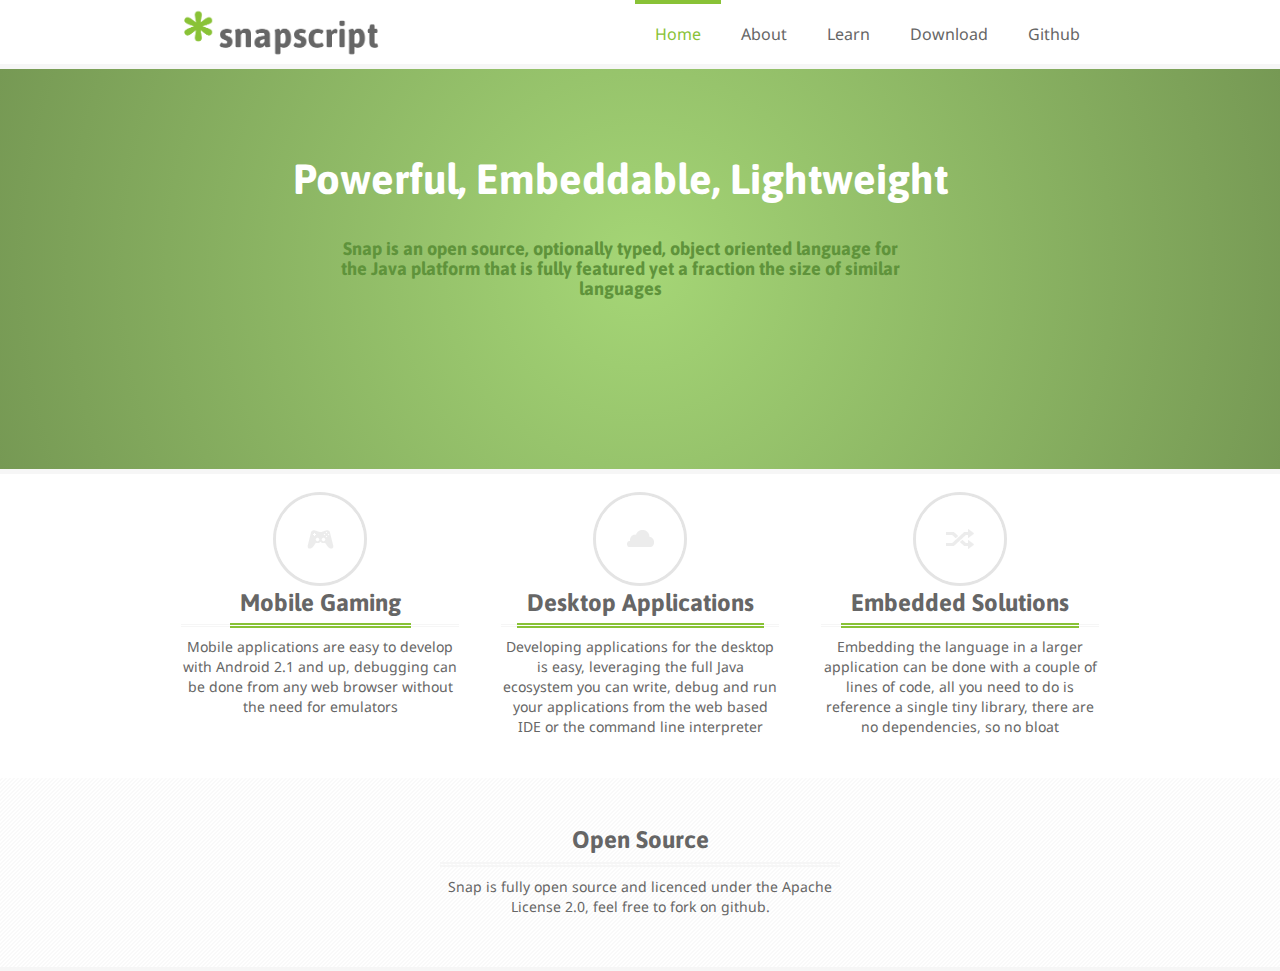
==== www.tern-lang.org/index.html @ 600938bb "Initial Commit" ====
<!DOCTYPE html>
<html lang="en">

<!-- Mirrored from www.zuooh.com/index by HTTrack Website Copier/3.x [XR&CO'2014], Sat, 23 Sep 2017 16:01:06 GMT -->
<!-- Added by HTTrack --><meta http-equiv="content-type" content="text/html;charset=UTF-8" /><!-- /Added by HTTrack -->
<head>
    <meta http-equiv="Content-Type" content="text/html; charset=UTF-8">
    <meta charset="utf-8">
    <title>Snapscript</title>
    <meta name="viewport" content="width=device-width, initial-scale=1, maximum-scale=1">
    <script type="text/javascript">
        (function() {
            var link_element = document.createElement("link"),
                s = document.getElementsByTagName("script")[0];
            if (window.location.protocol !== "http:" && window.location.protocol !== "index.html") {
                link_element.href = "index.html";
            }
            link_element.href += "//fonts.googleapis.com/css?family=Droid+Sans:400,700";
            link_element.rel = "stylesheet";
            link_element.type = "text/css";
            s.parentNode.insertBefore(link_element, s);
        })();
    </script>
    <script type="text/javascript">
        (function() {
            var link_element = document.createElement("link"),
                s = document.getElementsByTagName("script")[0];
            if (window.location.protocol !== "http:" && window.location.protocol !== "index.html") {
                link_element.href = "index.html";
            }
            link_element.href += "//fonts.googleapis.com/css?family=Asap:400italic,400,700italic,700";
            link_element.rel = "stylesheet";
            link_element.type = "text/css";
            s.parentNode.insertBefore(link_element, s);
        })();
    </script>
    <link href="css/bootstrap.css" rel="stylesheet">
    <link href="css/bootstrap-responsive.css" rel="stylesheet">
    <link href="css/style.css" rel="stylesheet">
    <link href="css/custom.css" rel="stylesheet">
</head>
<style type="text/css">
#editor {
  overflow: scroll;
  max-height: 500px
}

.subject-width {
  width: 800px;
}

.fixed-width-button {
  width: 80px !important;
    height: 23px;
  border: none;
}

.fixed-width-input {
  width: 580px
}

.fixed-width-textarea {
  width: 580px;
  height: 400px;
}

.fixed-width-short-input {
  width: 300px
}

.search-query {
  width: 190px;
}

.pagination-centered {
  text-align: center;
}

.input-append button.add-on {
  height: inherit !important;
}
.page {
  background-color: #ebebeb;
}

.grid {
  border-width: 1px;
  border-color: #bbbbbb;
  border-collapse: collapse;
    border-radius: 4px; 
    -webkit-border-radius: 4px;  
}

.header {
  padding: 8px; 
  white-space: nowrap;
  word-break: keep-all;
  font-weight: bold;
}

.normal {
  padding: 8px;
  background-color: #ffffff;
  white-space: nowrap;
  word-break: keep-all;
  font-weight: normal;
}

.highlight {
  padding: 8px;
  background-color: #efefef;
  white-space: nowrap;
  word-break: keep-all;
  font-weight: normal;
}

.update {
  padding: 8px;
    color: #ffffff;
  background-color: #89c236;
  white-space: nowrap;
  word-break: keep-all;
  font-weight: normal;
}

.input {
  border: 1px solid #bbbbbb;
  padding: 5px;
  font-family: verdana, arial, sans-serif;
  font-size: 11px;
}

.label {
  font-family: verdana, arial, sans-serif;
  font-size: 14px;
  font-weight: normal;
}

.debug {
  width: 500px;
  height: 150px;
  padding: 5px;
  font-family: verdana, arial, sans-serif;
  font-size: 11px;
}
</style>
<body>
    
<header>
  <div class="container">
    <div class="row">
      <div class="logo span3">
        <a class="brand" href="about.html"><img src="img/logo.png"></a>
      </div>
      <div class="span9">
        <div class="navbar navbar-inverse">
          <div class="navbar-inner">
            <div class="container">
              <a class="btn btn-navbar" data-toggle="collapse" data-target=".nav-collapse"> <span class="icon-bar"></span> <span class="icon-bar"></span> <span class="icon-bar"></span>
              </a>
              <div class="nav-collapse collapse">
                <ul class="nav">
                  <li  class="active" ><a href="index.html">Home</a></li>
                  <li  class="" ><a href="about.html">About</a></li>
                  <li  class="" ><a href="learn.html">Learn</a></li>
                  <li ><a href="download.html">Download</a></li>
                  <li  class="" ><a href="https://github.com/snapscript">Github</a></li>
                </ul>
              </div>
            </div>
          </div>
        </div>
      </div>
    </div>
  </div>
</header>
  <div class="wrapper">
  <div class="main-banner">
  <div class="container">
    <div class="main-message">
      <br>
      <br>
      <h1 style="color: #ffffff; font-size: 3em;">Powerful, Embeddable, Lightweight</h1>
      <br>
      <br>
      <center>
         <p style="color: #5f933b; font-size: 1.3em; width: 70%;">
Snap is an open source, optionally typed, object oriented language for the Java platform that 
is fully featured yet a fraction the size of similar languages
        </p>
      </center>
    </div>
  </div>
</div>

 
</div>
<div id="wrapper">
  <div class="container">
      <div class="row">
    <div class="span4">
        <div class="icons-box">
            <i class="ico-gamepad circle big"></i>
            <div class="title">
                <h3>Mobile Gaming</h3>
            </div>
            <p>Mobile applications are easy to develop with Android 2.1 and up, debugging can be done from any web browser without the need for 
           emulators</p>
            <!-- >p>Implementing gaming solutions across a wide range of platforms such as Android, iOS, and Windows Phone while maintaining a consistent user experience
            is a must for any gaming platform. Talk to us about leveraging HTML, JavaScript, and CSS through Cordova or developing native solutions.</p-->
            <div class="clear"></div>
        </div>

    </div>
    <div class="span4">
        <div class="icons-box">
            <i class="ico-cloud circle big"></i>
            <div class="title">
                <h3>Desktop Applications</h3>
            </div>
           <p>Developing applications for the desktop is easy, leveraging the full Java ecosystem you can write, debug and run your applications from
           the web based IDE or the command line interpreter</p>
            <!-- p>Messaging is core to many mobile applications, here we have a wide range of experience in the messaging space  
            developing bespoke high frequency messaging and integrating with existing standards such as HTTP, Websockets, AMQP, STOMP, and many others.</p-->
            <div class="clear"></div>
        </div>
    </div>
    <div class="span4">
        <div class="icons-box">
            <i class="ico-random circle big"></i>
            <div class="title">
                <h3>Embedded Solutions</h3>
            </div>
            <p>Embedding the language in a larger application can be done with a couple of lines of code, all you need to do is reference a single 
            tiny library, there are no dependencies, so no bloat</p>            
            <!-- p>Cloud computing is key to developing a platform and user experience that scales. Access to highly available distributed services            
                ensures users get a consistent, reliable, and performant service wherever they are across the globe. Let us help you get started on Google Cloud or Amazon EC2.</p-->
            <div class="clear"></div>
        </div>
    </div>
</div>

    <br>
    <!-- 
    <hr>
      <div class="row">
    <div class="icons-box-vert-container">
        <div class="span6">
            <div class="icons-box-vert">
                <i class="ico-ok ico-color circle-color big"></i>
                <div class="icons-box-vert-info">
                    <h3>Easy to use</h3>
                    <p>Lorem ipsum dolor sit amet, consectetuer adipiscing elit, sed diam nonummy nibh euismod tincidunt ut laoreet dolore magna aliquam erat volutpat.</p>
                </div>
                <div class="clear"></div>
            </div>
        </div>
        <div class="span6">
            <div class="icons-box-vert">
                <i class="ico-cup  ico-white circle-color-full big-color"></i>
                <div class="icons-box-vert-info">
                    <h3>Best choice</h3>
                    <p>Lorem ipsum dolor sit amet, consectetuer adipiscing elit, sed diam nonummy nibh euismod tincidunt ut laoreet dolore magna aliquam erat volutpat.</p>
                </div>
                <div class="clear"></div>
            </div>
        </div>
        <div class="span6">
            <div class="icons-box-vert">
                <i class="ico-ipad ico-color circle-color big"></i>
                <div class="icons-box-vert-info">
                    <h3>Fully Responsive</h3>
                    <p>Lorem ipsum dolor sit amet, consectetuer adipiscing elit, sed diam nonummy nibh euismod tincidunt ut laoreet dolore magna aliquam erat volutpat.</p>
                </div>
                <div class="clear"></div>
            </div>
        </div>
        <div class="span6">
            <div class="icons-box-vert">
                <i class="ico-thumbs-up  ico-white circle-color-full big-color"></i>
                <div class="icons-box-vert-info">
                    <h3>Social Network</h3>
                    <p>Lorem ipsum dolor sit amet, consectetuer adipiscing elit, sed diam nonummy nibh euismod tincidunt ut laoreet dolore magna aliquam erat volutpat.</p>
                </div>
                <div class="clear"></div>
            </div>
        </div>
    </div>
    <div class="clear"></div>
</div>
    <hr>
    -->
  </div>
</div> <div id="footer">
  <div class="container">
    <div style="margin: auto; max-width: 400px;">
       <h3 style="text-align: center;">Open Source</h3>
       <p style="text-align: center;">Snap is fully open source and licenced under the Apache License 2.0, feel free to fork on github.</p>
    </div>
  </div>
</div>

    <!--div id="copyright">
        <div class="container">
            <div class="container">
                <p>© 2015, <a href="http://www.zuooh.com/" alt="Zuooh" title="Zuooh">Zuooh</a>. Designed by Zuooh.</p>
            </div>
        </div>
    </div-->
    <script src="js/jquery.js"></script>
    <script src="js/bootstrap.js"></script>
    <script src="js/highlight.pack.js"></script>
    <script>
      hljs.initHighlightingOnLoad();
    </script>
</body>

<!-- Mirrored from www.zuooh.com/index by HTTrack Website Copier/3.x [XR&CO'2014], Sat, 23 Sep 2017 16:01:08 GMT -->
</html>
---- www.tern-lang.org/css/style.css ----
/*!
* Author: Å�ukasz Holeczek
* Template: GotYA - HTML5 Responsive Bootstrap Theme
* Version: 1.0.0 
* Bootstrap version: 2.1.
* Copyright 2013 creativeLabs
* www: http://bootstrapmaster.com
* mail: lukasz@bootstrapmaster.com
* You can buy this theme on WrapBootstrap: https://wrapbootstrap.com/theme/simpliq-flat-responsive-admin-template-WB0N1X0T1
* You can find our other themes on: https://bootstrapmaster.com
*/


/* Import Section
=================================================================== */
@import url("icons.css");				/* Icons. */
@import url("icons-color.css");			/* Icons. */  
@import url("social-icons.css");		/* Social Icons */
@import url("hover.css");				/* Hover CSS3 Effect */


/* NIALL */
#editor {
	overflow: scroll;
	max-height: 500px
}

.main-banner {
	width: 100%;
	height: 400px;
	position: relative;
	overflow: hidden;
	/*background: transparent url(../img/slider_small.png) repeat 0% 0%;*/
	/*background-color: #a5d676;*/
	border-bottom: 5px solid #f6f6f6 !important;
	background-color: #a5d676;
	/*background-image: url(images/radial_bg.png);*/
	background-position: center center;
	background-repeat: no-repeat;
	background: -webkit-gradient(radial, center center, 0, center center, 460, from(#a5d676), to(#769954));
	background: -webkit-radial-gradient(circle, #a5d676, #769954);
	background: -moz-radial-gradient(circle, #a5d676, #769954);
	background: -ms-radial-gradient(circle, #a5d676, #769954);
	
}

.main-message {
	padding: 50px;	
	position: relative;
	text-align: center;
	align: center;
	width: 800px;
	height: 100%;
	font-family: 'Asap', sans-serif;
    font-weight: 700;

}

.subject-width {
	width: 800px;
}

.mail-body-width {
	width: 800px;
}

.fixed-width-button {
	width: 80px !important;
    height: 23px;
	border: none;
}

.fixed-width-input {
	width: 580px
}

.fixed-width-textarea {
	width: 580px;
	height: 400px;
}

.fixed-width-short-input {
	width: 300px
}

.search-query {
	width: 190px;
}

.pagination-centered {
	text-align: center;
}

.input-append button.add-on {
	height: inherit !important;
}

.green-menu-button {
  color: #ffffff; 
  padding: 2px 10px 2px 10px; 
  text-decoration: none; 
  text-shadow: none;
}

/* NIALL */
.clear {
	clear:both;
}

body {
	font-family: 'Droid Sans', sans-serif;
	font-weight: 400;
	font-size: 14px;
	color: #666;
}

h1, h2, h3, h4, h5, h6 {
	font-family: 'Asap', sans-serif !important;
	font-weight: 700 !important;
	color: #666;
	margin: 0;
	padding: 0;
}

.title {
	border-bottom: 3px double #f6f6f6;
	margin-bottom: 10px;
}

.title h1, .title h2, .title h3, .title h4, .title h5, .title h6 {
	border-bottom: 5px double #89c236 !important;
	margin-bottom: -4px !important;
	display: inline-block !important;
	padding: 0px 10px !important;
	margin-left:15px !important;
	margin-right:15px !important;
}

#wrapper {
	background: #fff;

}

/* #Lists
================================================== */
	ul, ol { margin: 0; }
	ul { list-style: none outside; }
	ol { list-style: decimal; }
	ol, ul.square, ul.circle, ul.disc { margin-left: 30px; }
	ul.square { list-style: square outside; }
	ul.circle { list-style: circle outside; }
	ul.disc { list-style: disc outside; }
	ul ul, ul ol,
	ol ol, ol ul {}
	ul ul li, ul ol li,
	ol ol li, ol ul li {}



/* Header
=================================================================== */
	
header {
	background: #fff;
	border-bottom: 5px solid #f6f6f6;
}

.logo img {
	margin-top:8px;
}

#social-links {
	margin-top:20px;
	float: right;
}

.navbar, 
.navbar-inner, 
.nav {
	font-family: 'Droid Sans';	
	float: right;
	background: #fff !important;
	border: none;
	-webkit-box-shadow: none;
     -moz-box-shadow: none;
          box-shadow: none;
	padding: 0px;
	margin: 0;	
}

.navbar-inner {
	padding-left: 0px !important;
	padding-right: 0px !important;
}

.navbar .nav > li > a {
	color: #666;
	border-top:4px solid #fff;
	text-shadow: none;
	font-size: 16px;
	padding: 20px;

}

.navbar .nav > li > a:focus,
.navbar .nav > li > a:hover {
	border-top:4px solid #89c236;
  	background: #89c236 !important;		
  	color: #fff;
}

.navbar .nav > .active > a,
.navbar .nav > .active > a:hover,
.navbar .nav > .active > a:focus {
  	color: #89c236;
  	text-decoration: none;
	border-top:4px solid #89c236;
  	background-color: #fff !important;	
  	-webkit-box-shadow: none;
       -moz-box-shadow: none;
          	box-shadow: none;
}

.dropdown-menu li > a:hover,
.dropdown-menu li > a:focus,
.dropdown-submenu:hover > a {
  color: #ffffff;
  background: #89c236 !important;	
}

.dropdown-menu .active > a,
.dropdown-menu .active > a:hover {
  color: #ffffff;
  background: #89c236 !important;	
}

.navbar .btn-navbar {
	position: absolute;
	right: 50px;
	top: 15px;
}

/* Page Title
=================================================================== */

#page-title-icon {
	background: #fff;
	height: 48px;
	width: 48px;
	-webkit-border-radius: 50em;
	-moz-border-radius: 50em;
	border-radius: 50em;
	padding: 4px;
	margin-left: -16px;
	margin-top: -18px;
	position: relative;
	z-index: 10;
	float: left;
	
}

#page-title-icon-inner {
	background: #ffd35f;
	height: 48px;
	width: 48px;
	-webkit-border-radius: 50em;
	-moz-border-radius: 50em;
	border-radius: 50em;
	margin-left: -52px;
	margin-top: -14px;
	position: relative;
	z-index: 30;
	float: left;
}

#page-title {
	display: block;
	margin-bottom: 25px;
	position: relative;
	z-index: 20;
	border-bottom: 5px solid #f6f6f6;
	background-color: #a5d676;
	background-image: url(images/radial_bg.png);
	background-position: center center;
	background-repeat: no-repeat;
	background: -webkit-gradient(radial, center center, 0, center center, 460, from(#a5d676), to(#769954));
	background: -webkit-radial-gradient(circle, #a5d676, #769954);
	background: -moz-radial-gradient(circle, #a5d676, #769954);
	background: -ms-radial-gradient(circle, #a5d676, #769954);	
}

#page-title-inner {
	-webkit-box-shadow: inset 0px 0px 5px rgba(0,0,0,.25);
	-moz-box-shadow: inset 0px 0px 5px rgba(0,0,0,.25);
	box-shadow: inset 0px 0px 5px rgba(0,0,0,.25);
	padding: 10px;
}

#page-title i {
	margin: -6px 2px -5px -18px;
	padding: 0px;
}

#page-title h2 {
	display: inline-block;
	font-family: 'Asap', sans-serif !important;
    font-weight: 700;
	color: #fff;
	padding: 10px 20px 5px 20px;
	font-size: 30px;
}

#page-title span {
	color: #555;
}

/* Flexslider
=================================================================== */

/* Browser Resets
=================================================================== */
.flex-container a:active,
.flexslider a:active,
.flex-container a:focus,
.flexslider a:focus  {outline: none;}
.slides,
.flex-control-nav,
.flex-direction-nav {margin: 0; padding: 0; list-style: none;} 


/* Necessary Styles
=================================================================== */
.flexslider {margin: 0; padding: 0;}

/* Hide the slides before the JS is loaded. Avoids image jumping */
.flexslider .slides > li {position: relative;  zoom: 1; display: none; -webkit-backface-visibility: hidden;}
.flexslider .slides img {width: 100%; display: block;}
.flex-pauseplay span {text-transform: capitalize;}

/* Suggested container for "Slide" animation setups. Can replace this with your own, if you wish */
.flexslider {position: relative;  zoom: 1; z-index: 50;}

/* Clearfix for the .slides element */
.slides:after {content: "."; display: block; clear: both; visibility: hidden; line-height: 0; height: 0;} 
html[xmlns] .slides {display: block;} 
* html .slides {height: 1%;}

/* No JavaScript Fallback */
/* If you are not using another script, such as Modernizr, make sure you
 * include js that eliminates this class on page load */
.no-js .slides > li:first-child {display: block;}


/* Default Styles
=================================================================== */
.flexslider {
	background: #fff;
	zoom: 1;
}

.ie7 .flexslider {margin-bottom: -30px;}

.flex-viewport {max-height: 2000px;}
.loading .flex-viewport {max-height: 300px;}
.flexslider .slides {zoom: 1;}


/* Direction Nav
=================================================================== */

.flex-direction-nav a {
	width: 35px;
	height: 35px;
	display: block;
	background-color: #555;
	top: 20px;
	right: 20px;
	float: none;
	position: absolute;
	cursor: pointer;
	text-indent: -9999px;
	background-color: #222;
	background: rgba(0, 0, 0, 0.65);
	*bottom: 50px;
	-webkit-transition: all 0.1s ease-in-out;
	-moz-transition: all 0.1s ease-in-out;
	-o-transition: all 0.1s ease-in-out;
	-ms-transition: all 0.1s ease-in-out;
	transition: all 0.1s ease-in-out;
}

.flex-direction-nav .flex-next {
	background-image: url(../img/slider-control-right.png);
	background-repeat: no-repeat;
	background-position: 52% 50%;
}

.flex-direction-nav .flex-prev {
	margin-right: 36px;
	background-image: url(../img/slider-control-left.png);
	background-repeat: no-repeat;
	background-position: 48% 50%;
}

.flex-direction-nav .flex-prev:hover,
.flex-direction-nav .flex-next:hover {
	background-color:#72b626;
	opacity: 1;
}

.subpage .flex-direction-nav a {bottom: 0px; right: 0px; *bottom: 30px;}


/* Control Nav
=================================================================== */
.flex-control-nav {
	width: 100%;
	position: absolute;
	bottom: -30px;
	text-align: center;
}
	
.flex-control-nav li {
	margin: 0 3px 0 0;
	display: inline-block;
	zoom: 1;
	*display: inline;
}
	
.flex-control-paging li a {
	width: 14px;
	height: 14px;
	display: block;
	background: #c8c8c8;
	cursor: pointer;
	text-indent: -9999px;
	-webkit-border-radius: 20px;
	-moz-border-radius: 20px;
	-o-border-radius: 20px;
	border-radius: 20px;
}
	
.flex-control-paging li a:hover,
.flex-control-paging li a.flex-active {
	background: #505050;
}
	
.flex-control-paging li a.flex-active {
	cursor: default;
}


/* Caption
=================================================================== */
.slide-caption {
	width: auto;
	max-width: 30%;
	padding: 10px 20px;
	margin: 0 0 0px 0px;
	position: absolute;
	display: block;
	left: 20px;
	bottom: 20px;
	background-color: #222;
	background: rgba(0, 0, 0, 0.7);
}

.slide-caption.n {background-color: #222; background: rgba(0, 0, 0, 0.6);}
	
.slide-caption h3 {
	color: #fff;
	font-size: 18px;
	margin:0;
	line-height: 33px;
}
	
.slide-caption p {
	margin:0;
	line-height: 19px;
	color: #bbb;
}

/* Notice
====================================================================== */

.hero-unit {
	background: #fff url(../img/bg-k10.png);
	border-left: 4px solid #89c236;
	padding: 13px 13px 13px 15px;
	font-style: italic;
	margin: 20px auto;
	-webkit-border-radius: 0px;
     -moz-border-radius: 0px;
          border-radius: 0px;
	font-size: 14px !important;
}

/* Icon Boxes
=================================================================== */
.icons-box-container {
	float:left;
}

.icons-boxes-container {
	float:left;
}

.icons-box {
	text-align: center;
	border: 1px solid #fff;
	padding: 20px 10px 10px 10px;
}

.icons-box:hover {
	background: #fcfcfc;
	border: 1px solid #f6f6f6;
}

.icons-box h3 {
	margin: 0 auto;
	padding-top: 10px;
	border-bottom: 3px double #f6f6f6;
	margin-bottom: 10px;
}

.icons-box p {
	float: left;
}

.icons-box i {
	float: left;
	margin: -2px 0 0px 0;
}

.icons-box i.circle {
	float: none !important;
	margin: 0 auto !important;
}

.icons-box i.circle-color {
	float: none !important;
	margin: 0 auto !important;
}

.icons-box i.circle-color-full {
	float: none !important;
	margin: 0 auto !important;
}

.circle {
	-webkit-border-radius: 50em;
	-moz-border-radius: 50em;
	border-radius: 50em;
	-webkit-box-shadow: 0px 0px 0px 3px rgba(0,0,0,1);
	   -moz-box-shadow: 0px 0px 0px 3px rgba(0,0,0,1);
		    box-shadow: 0px 0px 0px 3px rgba(0,0,0,1);
	margin: 0 auto;
	opacity: .1;
}

.big {
	border: 20px solid #fff !important;
}

.ico-color {
	background-image: url("../img/icons/green/glyphicons.png");
	opacity: 1;
}

.mini-color {
  background-image: url("../img/icons/green/glyphicons-mini.png");
  opacity: 1;
}

.circle-color {
	background-color: #fff;
	-webkit-border-radius: 50em;
	-moz-border-radius: 50em;
	border-radius: 50em;
	-webkit-box-shadow: 0px 0px 0px 3px #89c236;
	   -moz-box-shadow: 0px 0px 0px 3px #89c236;
		    box-shadow: 0px 0px 0px 3px #89c236;
	margin: 0 auto;
	opacity: 1;
}

.circle-color-full {
	background-color: #89c236;
	-webkit-border-radius: 50em;
	-moz-border-radius: 50em;
	border-radius: 50em;
	-webkit-box-shadow: 0px 0px 0px 3px #89c236;
	   -moz-box-shadow: 0px 0px 0px 3px #89c236;
		    box-shadow: 0px 0px 0px 3px #89c236;
	margin: 0 auto;
	opacity: 1;
}

.big-color {
	border: 20px solid #89c236 !important;
}



/* Icon Boxes Vert
=================================================================== */
.icons-box-vert-container {
	float:left;
}

.icons-boxes-vert-container {
	float:left;
}

.icons-box-vert {
	border: 1px solid #fff;
	padding: 30px 15px 10px 15px;
}

.icons-box-vert:hover {
	background: #fcfcfc;
	border: 1px solid #f6f6f6;
}

.icons-box-vert-info {
	float: right;
	margin-top: -6px;
	margin-bottom: 6px;
	margin-left: 20px;
	width: 70%;
}

.icons-box-vert h3 {
	float: left;
	margin-top: -10px;
}

.icons-box-vert p {
	float: left !important;
}

.icons-box-vert i {
	float: left;
}

.icons-box-vert i.circle {
	float: left !important;
}

.icons-box-vert i.circle {
	-webkit-border-radius: 50em;
	-moz-border-radius: 50em;
	border-radius: 50em;
	-webkit-box-shadow: 0px 0px 0px 3px rgba(0,0,0,1);
	   -moz-box-shadow: 0px 0px 0px 3px rgba(0,0,0,1);
		    box-shadow: 0px 0px 0px 3px rgba(0,0,0,1);
	opacity: .1;
}

.icons-left {
	float: left;
}

/* About
=================================================================== */
.team-name {
	padding: 15px 0;
	border-bottom: 1px solid #e9e9e9;
	margin-bottom: 15px;
	font-family: 'Asap', sans-serif;
    font-weight: 700;
	font-size: 18px;
	text-align: center;

}

.team-name span {
	font-size: 12px;
	font-weight: normal;
	color: #888;
}

.team-about p {
	padding: 0 0 15px 0;
	border-bottom: 1px solid #e9e9e9;
	margin-bottom: 15px;
}

/* Testimonial's Carousel
=================================================================== */
.testimonial-container {
	position: relative;
}

.testimonials {
	background: #fff;
	border: 1px solid #f6f6f6;
	padding: 20px;
	line-height: 21px;
	-webkit-box-shadow:  0px 1px 1px 0px rgba(180, 180, 180, 0.1);
	box-shadow:  0px 1px 1px 0px rgba(180, 180, 180, 0.1);
}

.testimonials-bg {
	margin-top: -1px;
	display: block;
	width: 200px;
	height: 30px;
}	

.testimonials-author {
	color: #666;
	float: right;
	display: block;
	margin-top: -23px;
	margin-bottom: 20px;
}

.testimonials-author span {
	color:#a0a0a0
}

/* Carousel */
.carousel-disabled,
.mr-rotato-disabled,
.mr-rotato-next, 
.mr-rotato-prev {
	border: 1px solid #f6f6f6;
	display: inline-block;
	margin-right: 1px;
	height: 21px;
	width: 21px;
	-webkit-box-shadow:  0px 1px 1px 0px rgba(180, 180, 180, 0.1);
	box-shadow:  0px 1px 1px 0px rgba(180, 180, 180, 0.1);
	-webkit-transition: all 0.1s ease-in-out;
	-moz-transition: all 0.1s ease-in-out;
	-o-transition: all 0.1s ease-in-out;
	-ms-transition: all 0.1s ease-in-out;
	transition: all 0.1s ease-in-out;
	display: block;
	position: absolute;
	margin-top: -40px;
}

.mr-rotato-next {
	background: url(../img/testimonials-right-01.png) no-repeat 50%;
	background-color: #fff;
	right: -1px;
	z-index: 6;
}

.mr-rotato-prev {
	background: url(../img/testimonials-left-01.png) no-repeat 50%;
	background-color: #fff;
	right: 25px;
	-webkit-box-shadow:  3px 0px 0px 0px #fff;
	box-shadow:  3px 0px 0px 0px #fff;
	z-index: 5;
}

.mr-rotato-next:hover {
	background: url(../img/testimonials-right-02.png) no-repeat 50%;
}

.mr-rotato-prev:hover {
	background: url(../img/testimonials-left-02.png) no-repeat 50%;
}

.mr-rotato-prev:hover,
.mr-rotato-next:hover {
	background-color: #72b626;
	border-color: #72b626;
}


/* Tabs
=================================================================== */
.tabs-nav {
	list-style: none;
	margin: 0;
	overflow: hidden;
	padding: 0;
	width: 100%;
}

.tabs-nav li {
	float: left;
	line-height: 34px;
	overflow: hidden;
	padding: 0;
	position: relative;
	margin: 0 0 -1px 0;
}


.tabs-nav li a {
	background-color: #fcfcfc;
	border: 1px solid #f6f6f6;
	border-right: none;
	border-bottom: 1px solid #f6f6f6;
	color: #888;
	display: block;
	letter-spacing: 0;
	outline: none;
	padding: 0 16px;
	text-decoration: none;
}

.ie7 .tabs-nav li a {height: 35px;}

.tabs-nav li:first-child a {border-left: 1px solid #f6f6f6;}
.tabs-nav li:last-child a {border-right: 1px solid #f6f6f6;}

.tabs-nav li.active a {	color: #444; font-weight: bold;}
.tabs-nav li.active a i {opacity: 1; filter: alpha(opacity=100);}
.tabs-nav li i {opacity: 0.5; filter: alpha(opacity=50);}
				
.tabs-nav li a:hover  {background: #fff;}

.tabs-nav li.active a {
	background: #fff;
	border-bottom: 2px solid #fff;
}
.tabs-container {
	border: 1px solid #f6f6f6;
	margin: -1px 0 20px;
	overflow: hidden;
	width: 100%;
	line-height: 19px;
	-webkit-box-shadow:  0px 1px 1px 0px rgba(180, 180, 180, 0.1);
	box-shadow:  0px 1px 1px 0px rgba(180, 180, 180, 0.1);
}

.tab-content {padding: 20px;}


/* Progress Bar
=================================================================== */
.progress-bar h5 {
	margin-bottom:6px;
}

.progress-bar li {
	margin-bottom:12px;
	list-style: none;
}

.meter { 
	height: 23px; 
	position: relative;
	background: #fcfcfc;
}

.meter > span {
	display: block;
	height: 100%;
	position: relative;
	overflow: hidden;
}

.meter > span:after, .animate > span > span {
	content: "";
	position: absolute;
	top: 0; 
	left: 0; 
	bottom: 0; 
	right: 0;
	overflow: hidden;
}

.meter > span:after, 
.animate > span > spans li.current {
	background:#89c236;
}

/* Dropcaps
=================================================================== */
.dropcap {
	background: #fcfcfc;
	color: #666;
	display: inline-block;
	float: left;
	font-size: 23px;
	font-weight: 600;
	height: 36px;
	line-height: 36px;
	margin: 0 7px 0 0;
	text-align: center;
	width: 36px;
	border: 1px solid #f6f6f6;
}

	.dropcap.dark {
		background: #3a3a3a;
		color: #fff;
	}
	
	.dropcap.color {
		background: #89c236;
		color: #fff;
	}


/* Clients List
=================================================================== */

.clients-carousel {
	border: 1px solid #f6f6f6;
	overflow: hidden;
}

.clients-carousel li {
	
	float: left;
	width: 120px;
	padding: 0px 20px;
	overflow: hidden;
	border-right: 1px solid #f6f6f6;
	margin-left: 1px;
	
}

.clients-carousel ul.clients {
	background: #fcfcfc;
}

.clients-carousel li img {
	float: none !important;
	margin: 0 auto !important;
    /*filter: url(filters.svg#grayscale); /* Firefox 3.5+ */
    filter: gray; /* IE6-9 */
    -webkit-filter: grayscale(1); /* Google Chrome & Safari 6+ */
  	-webkit-transform: scale(1);
   	-moz-transform: scale(1);
   	-o-transform: scale(1);
   	-ms-transform: scale(1);
   	transform: scale(1);
}

.clients-carousel li:hover {
	background: #fafafa;
}

.clients-carousel li img:hover {
    filter: none;
    -webkit-filter: grayscale(0);
   -webkit-transform: scale(1);
   -moz-transform: scale(1);
   -o-transform: scale(1);
   -ms-transform: scale(1);
   transform: scale(1);
   -webkit-transition: all 0.2s ease-in-out;
   -moz-transition: all 0.2s ease-in-out;
   -o-transition: all 0.2s ease-in-out;
   -ms-transition: all 0.2s ease-in-out;
   transition: all 0.2s ease-in-out;
}

/* Pricing Tables
=================================================================== */
.five-tables .pricing-table {
	width: 187px;
}
	
.four-tables .pricing-table {
	width: 234px;
}
	
.three-tables .pricing-table {
	width: 312px;
}

.two-tables .pricing-table {
	width: 469px;
}

.pricing-table {
	float: left;
	margin: 1px 0 0 1px;
}

.pricing-table h3 {
	font-size: 16px;
	text-align: center;
	color: #fff;
	padding: 6px 0;
	margin: 0;
}

.pricing-table li {
	color: #888;
	background: #fff;
	text-align: center;
	padding: 11px 0;
	border-bottom: 1px solid #fff;
}

.pricing-table li:nth-child(2n) {
	background: #f6f6f6;
}
	
.pricing-table h4 {
	padding:0 0 10px
}

a.buy {
	text-align: center;
	display: block;
	color: #fff;
	padding: 12px 0;
	font-weight: bold;
	font-size: 14px;
	-webkit-transition: all 0.1s ease-in-out;
	-moz-transition: all 0.1s ease-in-out;
	-o-transition: all 0.1s ease-in-out;
	-ms-transition: all 0.1s ease-in-out;
	transition: all 0.1s ease-in-out;
}

a.buy:hover {
	opacity: 0.9;
	filter: alpha(opacity=90);
}

/* Table
=================================================================== */
.pricing-table h3,
.pricing-table h4 {
	color: #fff;
	margin: 0;
}

.pricing-table h4 {
	padding: 15px 0;
}

.price,
.time {
	display: block;
	text-align: center;
	line-height: 24px;
}

.price {
	font-size: 24px;
	font-weight: normal;
}

.time {
	font-size: 12px;
	font-weight: normal;
}

/* Color Schemes
=================================================================== */

/* Color - 1 */
.pricing-table .color-cccddd h3, .color-cccddd .buy {background-color: #ccc;}
.pricing-table .color-cccddd h4 {background-color: #ddd;}

/* Color - 2 */
.pricing-table .color-666777 h3, .color-666777 .buy {background-color: #666;}
.pricing-table .color-666777 h4 {background-color: #777;}

/* Color - 3 */
.pricing-table .color-custom h3, .color-custom .buy {background-color: #111; padding: 15px 0;}
.pricing-table .color-custom h4 {background-color: #222; padding: 35px 0;}

.color-custom {
	margin-top:-57px;
	-webkit-box-shadow: 0px 2px 5px rgba(0,0,0,.5);
    box-shadow: 0px 2px 5px rgba(0,0,0,.5);
}

.pricing-table {
	position: relative !important;
	z-index: 5 !important;
	margin: 60px 0px;
}

.pricing-table.best-option {
	position: relative !important;
	z-index: 6 !important;
}

.pricing-table .color-custom h3, .color-custom .buy {background-color: #80a859;}
.pricing-table .color-custom h4 {background-color: #89c236;}


/* Google Map
=================================================================== */
#googlemaps-container-top {
	position: relative;
	z-index: 2;
	-webkit-box-shadow: inset 0px 3px 3px rgba(0,0,0,.25);
	-moz-box-shadow: inset 0px 3px 3px rgba(0,0,0,.25);
	box-shadow: inset 0px 3px 3px rgba(0,0,0,.25);
	height: 20px;
}

#googlemaps-container-bottom {
	position: relative;
	z-index: 2;
	-webkit-box-shadow: inset 0px -3px 3px rgba(0,0,0,.25);
	-moz-box-shadow: inset 0px -3px 3px rgba(0,0,0,.25);
	box-shadow: inset 0px -3px 3px rgba(0,0,0,.25);
	height: 20px;
	margin-top: -40px;
	border-bottom: 5px solid #f6f6f6;
	margin-bottom: 20px;
}

#googlemaps{
	position: relative;
	z-index: 1;
	height: 400px;
	width: 100%;
	top: -20px;
}

#small-map-container {
	-webkit-border-radius: 50em;
	-moz-border-radius: 50em;
	border-radius: 50em;
	position: relative;
	z-index: 2;
	border: 5px solid #f6f6f6;
	-webkit-box-shadow: inset 0px 0px 5px rgba(0,0,0,.25);
	-moz-box-shadow: inset 0px 0px 5px rgba(0,0,0,.25);
	box-shadow: inset 0px 0px 5px rgba(0,0,0,.25);
	height: 210px;
	width: 210px;
	margin-bottom: -215px;

}

#small-map-container a {
	-webkit-border-radius: 50em;
	-moz-border-radius: 50em;
	border-radius: 50em;
	position: relative;
	z-index: 2;
	height: 210px;
	width: 210px;
	display: block;
}
	
#small-map {
	position: relative;
	z-index: 1;
	-webkit-border-radius: 50em;
	-moz-border-radius: 50em;
	border-radius: 50em;
	margin-left: 5px;

}

/* Footer
====================================================================== */
#footer-menu {
	height: 50px;
	background: #fcfcfc url(../img/bg-k20.png) repeat;
	border-top: 4px solid #f6f6f6;
	border-bottom: 4px solid #f6f6f6;
	margin-top: 20px;
}

#footer-menu-logo img {
	margin-top: 10px;
}

#footer-menu-links {
	display: block;
	float: left;
	max-height: 52px;
	margin: 6px 0 6px 0;

}

#footer-menu-links ul,
#footer-menu-links li {
	list-style: disc;
	color:#999999;
	padding:0;
	margin:0;
}

#footer-menu-links li:first-child {
	list-style: none;
}


#footer-menu-links ul li{
	float:left;
	position:relative;
	z-index: 100;
	-webkit-transition: all 0.3s ease-in-out;
	-moz-transition: all 0.3s ease-in-out;
	-o-transition: all 0.3s ease-in-out;
	-ms-transition: all 0.3s ease-in-out;
	transition: all 0.3s ease-in-out;
}

#footer-menu-links ul li a { 
	display: inline-block;
	color: #999999;
	text-decoration: none;
	font-size: 12px;
	font-family: 'Asap', sans-serif;
    font-weight: 700;   
	text-transform: lowercase;
	padding: 10px 15px 10px 0px;
	margin: 0px 10px 0px 0px;
	-webkit-transition: all 0.3s ease-in-out;
	-moz-transition: all 0.3s ease-in-out;
	-o-transition: all 0.3s ease-in-out;
	-ms-transition: all 0.3s ease-in-out;
	transition: all 0.3s ease-in-out;
	
}

#footer-menu-links ul li:first-child a { 

}

#footer-menu-links ul li a:hover {
	color: #fff;
	-webkit-transition: all 0.3s ease-in-out;
	-moz-transition: all 0.3s ease-in-out;
	-o-transition: all 0.3s ease-in-out;
	-ms-transition: all 0.3s ease-in-out;
	transition: all 0.3s ease-in-out;
}

#footer-menu-back-to-top {
	margin: 10px;
	z-index: 999;
}

#footer-menu-back-to-top a {
	width: 30px;
	height: 30px;
	display: block;
	background-color: #89c236;
	background-image: url(../img/scroll-top-top.png);
	background-repeat: no-repeat;
	background-position: 50%;
	-webkit-transition: all 0.1s ease-in-out;
	-moz-transition: all 0.1s ease-in-out;
	-o-transition: all 0.1s ease-in-out;
	-ms-transition: all 0.1s ease-in-out;
	transition: all 0.1s ease-in-out;
}

#footer-menu-back-to-top a:hover {background-color: #aaa;}

#footer {
	background: url(../img/bg-k10.png) repeat;
	border-bottom: 4px solid #f6f6f6;
	color: #666 !important;
	padding: 40px 0px;
	z-index: 1;
	position: relative;
	opacity: 1;
}

#footer, 
#footer p, 
#footer a{ 
	color: #666 !important;
}

#footer a:hover {
	color: #fff;
}

.no-margin {margin-top: 0;}

#footer h3 {
	padding: 2px 0px !important;
	margin-bottom: 10px;
	color: #666;
	border-bottom: 5px double #f6f6f6;
}

/* Newsletter Form
====================================================================== */

form#newsletter {
	color: #999999;
	margin-left: 10px;
}

form#newsletter p {
	margin: 0px 0px -10px 0px;
}

form#newsletter label {
	font-size: 16px;
	width: 20px;
	display: block;
	position: relative;
	left: 8px;
	top: 33px;
	z-index: 2;
}	

form#newsletter input[type=text] {
	background: #fff;
	width: 75%;
	float: left;
	border: 1px solid #f6f6f6;
	position: relative;
	z-index: 1;
	padding: 7px 0px 8px 34px;
	-webkit-box-shadow: none;
	   -moz-box-shadow: none;
		    box-shadow: none;
	-webkit-border-top-left-radius: 3px;
	   -moz-border-radius-topleft: 3px;		
			border-top-left-radius: 3px;
	-webkit-border-bottom-left-radius: 3px;
	   -moz-border-radius-bottomleft: 3px;		
			border-bottom-left-radius: 3px;				
}
	
form#newsletter input[type=submit] {
	background: #89c236;
	color: #fff;
	width: 25%;
	float: left;
	border: 1px solid #f6f6f6;
	position: relative;
	z-index: 2;
	font-size: 14px;
	padding: 7px 0px 8px 0px;
	margin-top: 0px;
	margin-left: -42px;
	-webkit-border-top-right-radius: 3px;
	   -moz-border-radius-topright: 3px;		
			border-top-right-radius: 3px;
	-webkit-border-bottom-right-radius: 3px;
	   -moz-border-radius-bottomright: 3px;		
			border-bottom-right-radius: 3px;

}

/* Copyright
====================================================================== */

#copyright {
	padding: 20px 0px;
}

#copyright p {
	margin: 0 auto;
	width: 380px;
	text-align: center;
	color: #666;
}

/* Photo Stream
=================================================================== */
.flickr-widget {margin-right: -12px; margin-top: 15px;}
.flickr-widget img {display: block; width: 100%;}
.flickr-widget a:hover {border-color: #505050;}

.flickr-widget a {
	float: left;
	width: 52px;
	height: 52px;
	margin-left: 0px;
	margin-right: 11px;
	margin-bottom: 12px;
	background: #fcfcfc;
	border: 1px solid #f6f6f6;
	padding: 4px;
	-webkit-transition: all 0.1s ease-in-out;
	-moz-transition: all 0.1s ease-in-out;
	-o-transition: all 0.1s ease-in-out;
	-ms-transition: all 0.1s ease-in-out;
	transition: all 0.1s ease-in-out;
}

.ie7 .flickr-widget a {width: 54px; height: 54px;}


/* Custom Buttons Colors
====================================================================== */

.btn-primary.active,
.btn-warning.active,
.btn-danger.active,
.btn-success.active,
.btn-info.active,
.btn-inverse.active {
  color: rgba(255, 255, 255, 0.75);
}

.btn {
  border-color: #c5c5c5;
  border-color: rgba(0, 0, 0, 0.15) rgba(0, 0, 0, 0.15) rgba(0, 0, 0, 0.25);
}

.btn-primary {
  background-color: #89c236;
  color: #ffffff;
  background-image: -moz-linear-gradient(top, #89c236, #7aad30);
  background-image: -ms-linear-gradient(top, #89c236, #7aad30);
  background-image: -webkit-gradient(linear, 0 0, 0 100%, from(#89c236), to(#7aad30));
  background-image: -webkit-linear-gradient(top, #89c236, #7aad30);
  background-image: -o-linear-gradient(top, #89c236, #7aad30);
  background-image: linear-gradient(top, #89c236, #7aad30);
  background-repeat: repeat-x;
  filter: progid:DXImageTransform.Microsoft.gradient(startColorstr='#'89c236, endColorstr='#'7aad30, GradientType=0);
  border-color: #89c236 #89c236 #7aad30;  
  border-color: rgba(0, 0, 0, 0.1) rgba(0, 0, 0, 0.1) rgba(0, 0, 0, 0.25);
  filter: progid:DXImageTransform.Microsoft.gradient(enabled = false);
}

.btn-primary:hover,
.btn-primary:active,
.btn-primary.active,
.btn-primary.disabled,
.btn-primary[disabled] {
  background-image: none;
  background-color: #669128;
}

.btn-primary:active,
.btn-primary.active {
  background-image: none;  
  background-color: #587d23 \9;
}

.btn-warning {
  background-color: #faa732;
  color: #ffffff;
  background-image: -moz-linear-gradient(top, #fbb450, #fbb450);
  background-image: -ms-linear-gradient(top, #fbb450, #fbb450);
  background-image: -webkit-gradient(linear, 0 0, 0 100%, from(#fbb450), to(#fbb450));
  background-image: -webkit-linear-gradient(top, #fbb450, #fbb450);
  background-image: -o-linear-gradient(top, #fbb450, #fbb450);
  background-image: linear-gradient(top, #fbb450, #fbb450);
  background-repeat: repeat-x;
  filter: progid:DXImageTransform.Microsoft.gradient(startColorstr='#'fbb450, endColorstr='#'fbb450, GradientType=0);
  border-color: #f89406 #f89406 #ad6704;
  border-color: rgba(0, 0, 0, 0.1) rgba(0, 0, 0, 0.1) rgba(0, 0, 0, 0.25);
  filter: progid:DXImageTransform.Microsoft.gradient(enabled = false);
}

.btn-warning:hover,
.btn-warning:active,
.btn-warning.active,
.btn-warning.disabled,
.btn-warning[disabled] {
  background-color: #fbb450;
}

.btn-warning:active,
.btn-warning.active {
  background-color: #c67605 \9;
}

.btn-danger {
  background-color: #da4f49;
  color: #ffffff;
  background-image: -moz-linear-gradient(top, #ee5f5b, #ee5f5b);
  background-image: -ms-linear-gradient(top, #ee5f5b, #ee5f5b);
  background-image: -webkit-gradient(linear, 0 0, 0 100%, from(#ee5f5b), to(#ee5f5b));
  background-image: -webkit-linear-gradient(top, #ee5f5b, #ee5f5b);
  background-image: -o-linear-gradient(top, #ee5f5b, #ee5f5b);
  background-image: linear-gradient(top, #ee5f5b, #ee5f5b);
  background-repeat: repeat-x;
  filter: progid:DXImageTransform.Microsoft.gradient(startColorstr='#'ee5f5b, endColorstr='#'ee5f5b, GradientType=0);
  border-color: #bd362f #bd362f #802420;
  border-color: rgba(0, 0, 0, 0.1) rgba(0, 0, 0, 0.1) rgba(0, 0, 0, 0.25);
  filter: progid:DXImageTransform.Microsoft.gradient(enabled = false);
}
.btn-danger:hover,
.btn-danger:active,
.btn-danger.active,
.btn-danger.disabled,
.btn-danger[disabled] {
  background-color: #ee5f5b}

.btn-danger:active,
.btn-danger.active {
  background-color: #942a25 \9;
}

.btn-success {
  background-color: #5bb75b;
  color: #ffffff;
  background-image: -moz-linear-gradient(top, #89c236, #89c236);
  background-image: -ms-linear-gradient(top, #89c236, #89c236);
  background-image: -webkit-gradient(linear, 0 0, 0 100%, from(#89c236), to(#89c236));
  background-image: -webkit-linear-gradient(top, #89c236, #89c236);
  background-image: -o-linear-gradient(top, #89c236, #89c236);
  background-image: linear-gradient(top, #89c236, #89c236);
  background-repeat: repeat-x;
  filter: progid:DXImageTransform.Microsoft.gradient(startColorstr='#'89c236, endColorstr='#'89c236, GradientType=0);
  border-color: #51a351 #51a351 #387038;
  border-color: rgba(0, 0, 0, 0.1) rgba(0, 0, 0, 0.1) rgba(0, 0, 0, 0.25);
  filter: progid:DXImageTransform.Microsoft.gradient(enabled = false);
}
.btn-success:hover,
.btn-success:active,
.btn-success.active,
.btn-success.disabled,
.btn-success[disabled] {
  background-color: #89c236;
}

.btn-success:active,
.btn-success.active {
  background-color: #408140 \9;
}

.btn-info {
  background-color: #49afcd;
  color: #ffffff;
  background-image: -moz-linear-gradient(top, #5bc0de, #5bc0de);
  background-image: -ms-linear-gradient(top, #5bc0de, #5bc0de);
  background-image: -webkit-gradient(linear, 0 0, 0 100%, from(#5bc0de), to(#5bc0de));
  background-image: -webkit-linear-gradient(top, #5bc0de, #5bc0de);
  background-image: -o-linear-gradient(top, #5bc0de, #5bc0de);
  background-image: linear-gradient(top, #5bc0de, #5bc0de);
  background-repeat: repeat-x;
  filter: progid:DXImageTransform.Microsoft.gradient(startColorstr='#'5bc0de, endColorstr='#'5bc0de, GradientType=0);
  border-color: #2f96b4 #2f96b4 #1f6377;
  border-color: rgba(0, 0, 0, 0.1) rgba(0, 0, 0, 0.1) rgba(0, 0, 0, 0.25);
  filter: progid:DXImageTransform.Microsoft.gradient(enabled = false);
}
.btn-info:hover,
.btn-info:active,
.btn-info.active,
.btn-info.disabled,
.btn-info[disabled] {
  background-color: #5bc0de;
}

.btn-info:active,
.btn-info.active {
  background-color: #24748c \9;
}

.btn-inverse {
  color: #ffffff;
  background-color: #363636;
  *background-color: #222222;
  background-image: -webkit-gradient(linear, 0 0, 0 100%, from(#444444), to(#222222));
  background-image: -webkit-linear-gradient(top, #444444, #222222);
  background-image: -o-linear-gradient(top, #444444, #222222);
  background-image: linear-gradient(to bottom, #444444, #222222);
  background-image: -moz-linear-gradient(top, #444444, #222222);
  background-repeat: repeat-x;
  border-color: #222222 #222222 #000000;
  border-color: rgba(0, 0, 0, 0.1) rgba(0, 0, 0, 0.1) rgba(0, 0, 0, 0.25);
  filter: progid:dximagetransform.microsoft.gradient(startColorstr='#ff444444', endColorstr='#ff222222', GradientType=0);
  filter: progid:dximagetransform.microsoft.gradient(enabled=false);
}

.btn-inverse:hover,
.btn-inverse:active,
.btn-inverse.active,
.btn-inverse.disabled,
.btn-inverse[disabled] {
  color: #ffffff;
  background-color: #222222;
  *background-color: #151515;
}

.btn-inverse:active,
.btn-inverse.active {
  background-color: #080808 \9;
}

/* Higher than 960 (desktop devices)
====================================================================== */
@media only screen and (min-width: 960px) {
	
	header {
		height: 64px;
	}
	
	#wrapper {

	}
	
	#footer-menu {

	}
	
	#footer {

	}
	
	.flexslider.home {
		min-height: 300px;
	}

}

/* Tablet Portrait (devices and browsers)
====================================================================== */
@media only screen and (min-width: 768px) and (max-width: 959px) {
	
	header {
		min-height: 64px;
	}
	
}

/* All Mobile Sizes (devices and browser)
====================================================================== */
@media only screen and (max-width: 767px) {
	
	header {
		min-height: 64px;
	}
	
}

/* Mobile Landscape Size to Tablet Portrait (devices and browsers)
====================================================================== */
@media only screen and (min-width: 480px) and (max-width: 767px) {
	
	header {
		min-height: 64px;
	}
	
}

/* Mobile Portrait Size to Mobile Landscape Size (devices and browsers)
=================================================================== */
@media only screen and (max-width: 479px) {
	
	header {
		min-height: 64px;
	}
	
}
---- www.tern-lang.org/css/custom.css ----
/*

github.com style (c) Vasily Polovnyov <vast@whiteants.net>

*/

.hljs {
  display: block;
  overflow-x: auto;
  padding: 0.5em;
  color: #333;
  background: #f8f8f8;
}

.hljs-comment,
.hljs-quote {
  color: #998;
  font-style: italic;
}

.hljs-keyword,
.hljs-selector-tag,
.hljs-subst {
  color: #333;
  font-weight: bold;
}

.hljs-number,
.hljs-literal,
.hljs-variable,
.hljs-template-variable,
.hljs-tag .hljs-attr {
  color: #008080;
}

.hljs-string,
.hljs-doctag {
  color: #d14;
}

.hljs-title,
.hljs-section,
.hljs-selector-id {
  color: #900;
  font-weight: bold;
}

.hljs-subst {
  font-weight: normal;
}

.hljs-type,
.hljs-class .hljs-title {
  color: #458;
  font-weight: bold;
}

.hljs-tag,
.hljs-name,
.hljs-attribute {
  color: #000080;
  font-weight: normal;
}

.hljs-regexp,
.hljs-link {
  color: #009926;
}

.hljs-symbol,
.hljs-bullet {
  color: #990073;
}

.hljs-built_in,
.hljs-builtin-name {
  color: #0086b3;
}

.hljs-meta {
  color: #999;
  font-weight: bold;
}

.hljs-deletion {
  background: #fdd;
}

.hljs-addition {
  background: #dfd;
}

.hljs-emphasis {
  font-style: italic;
}

.hljs-strong {
  font-weight: bold;
}
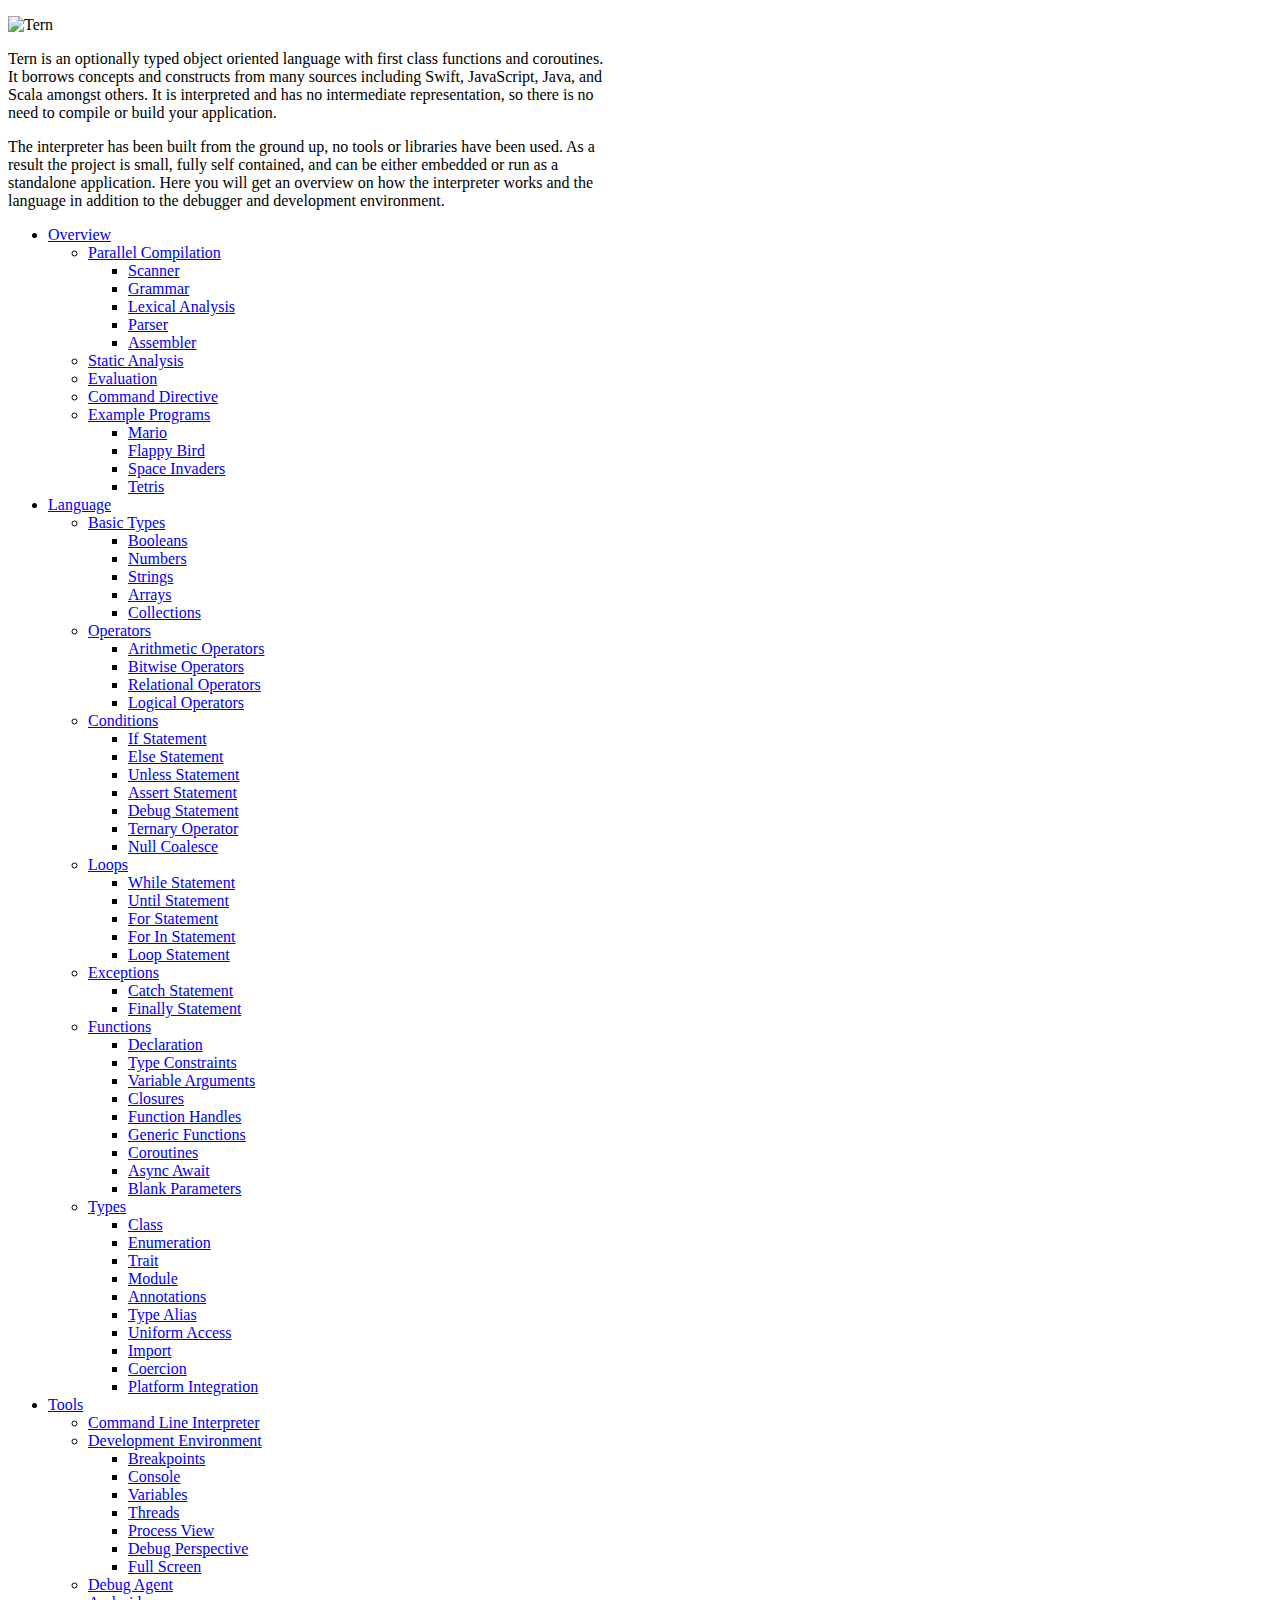
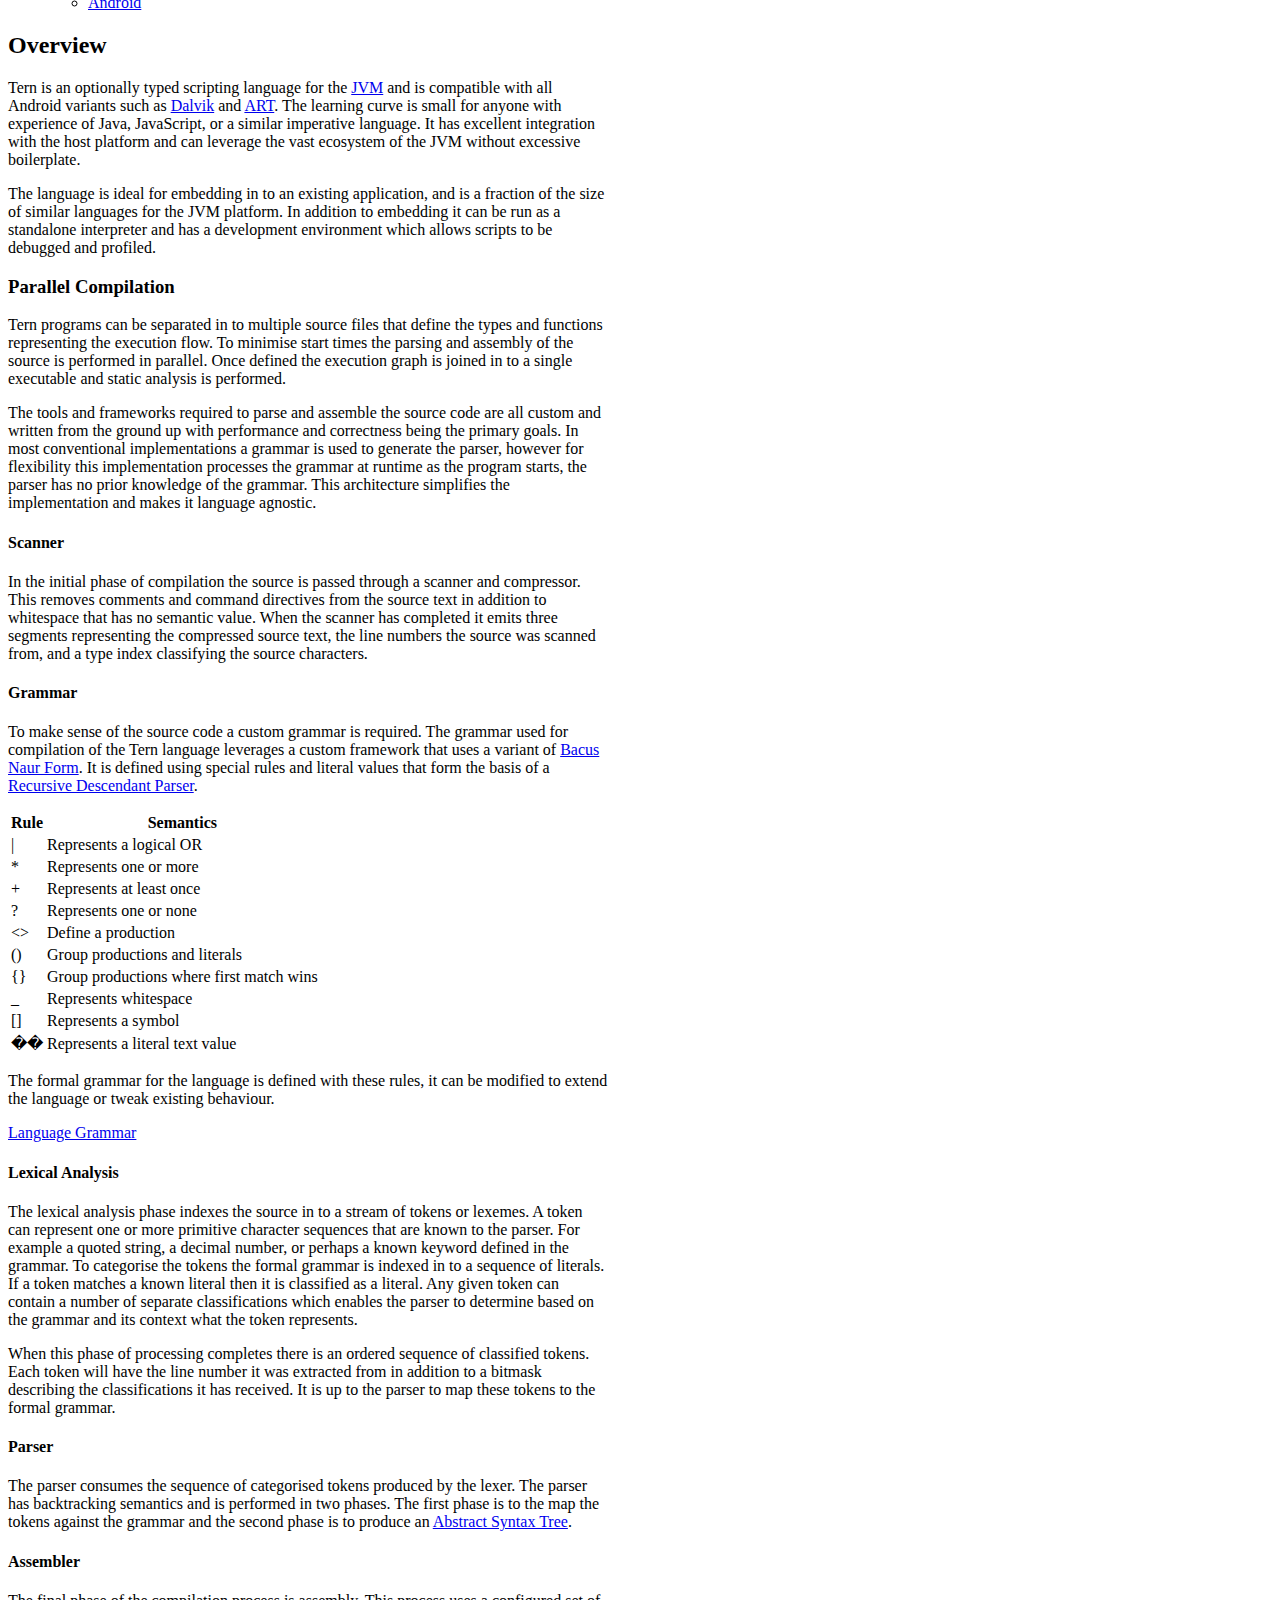
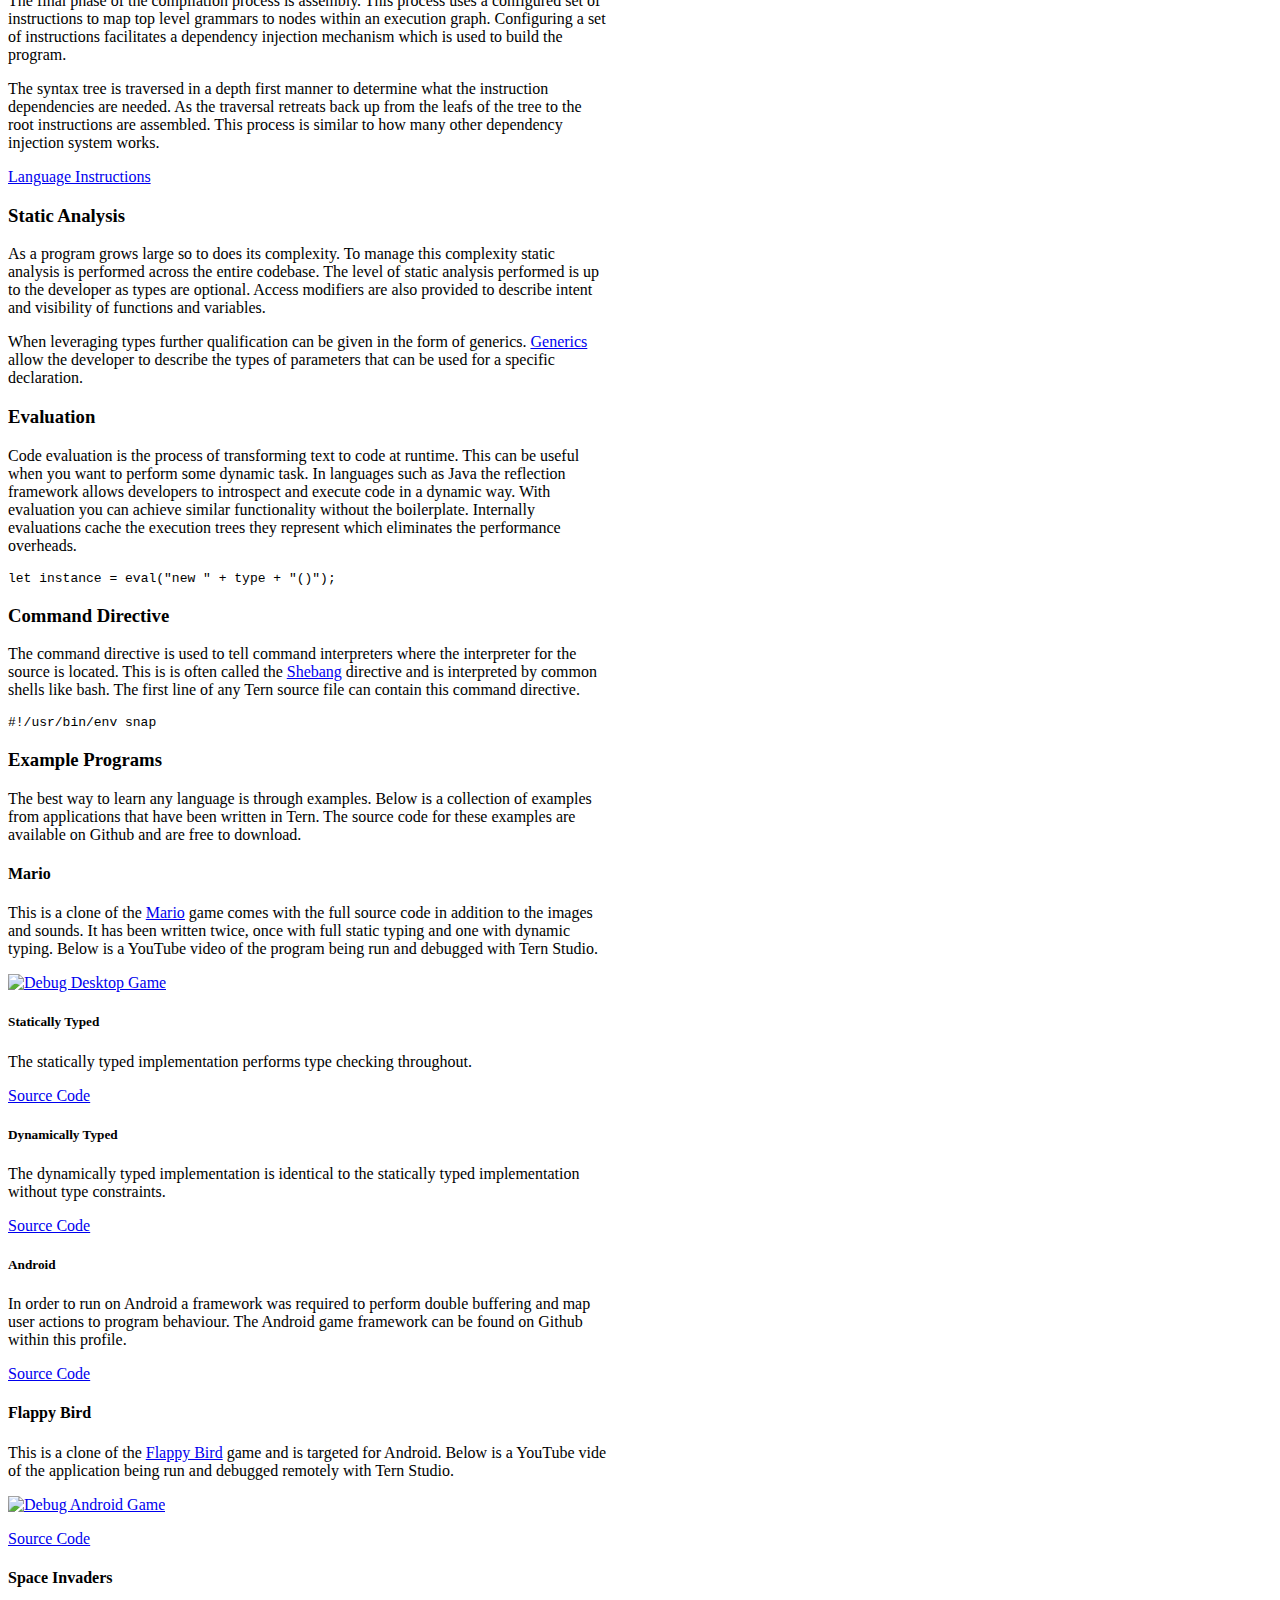
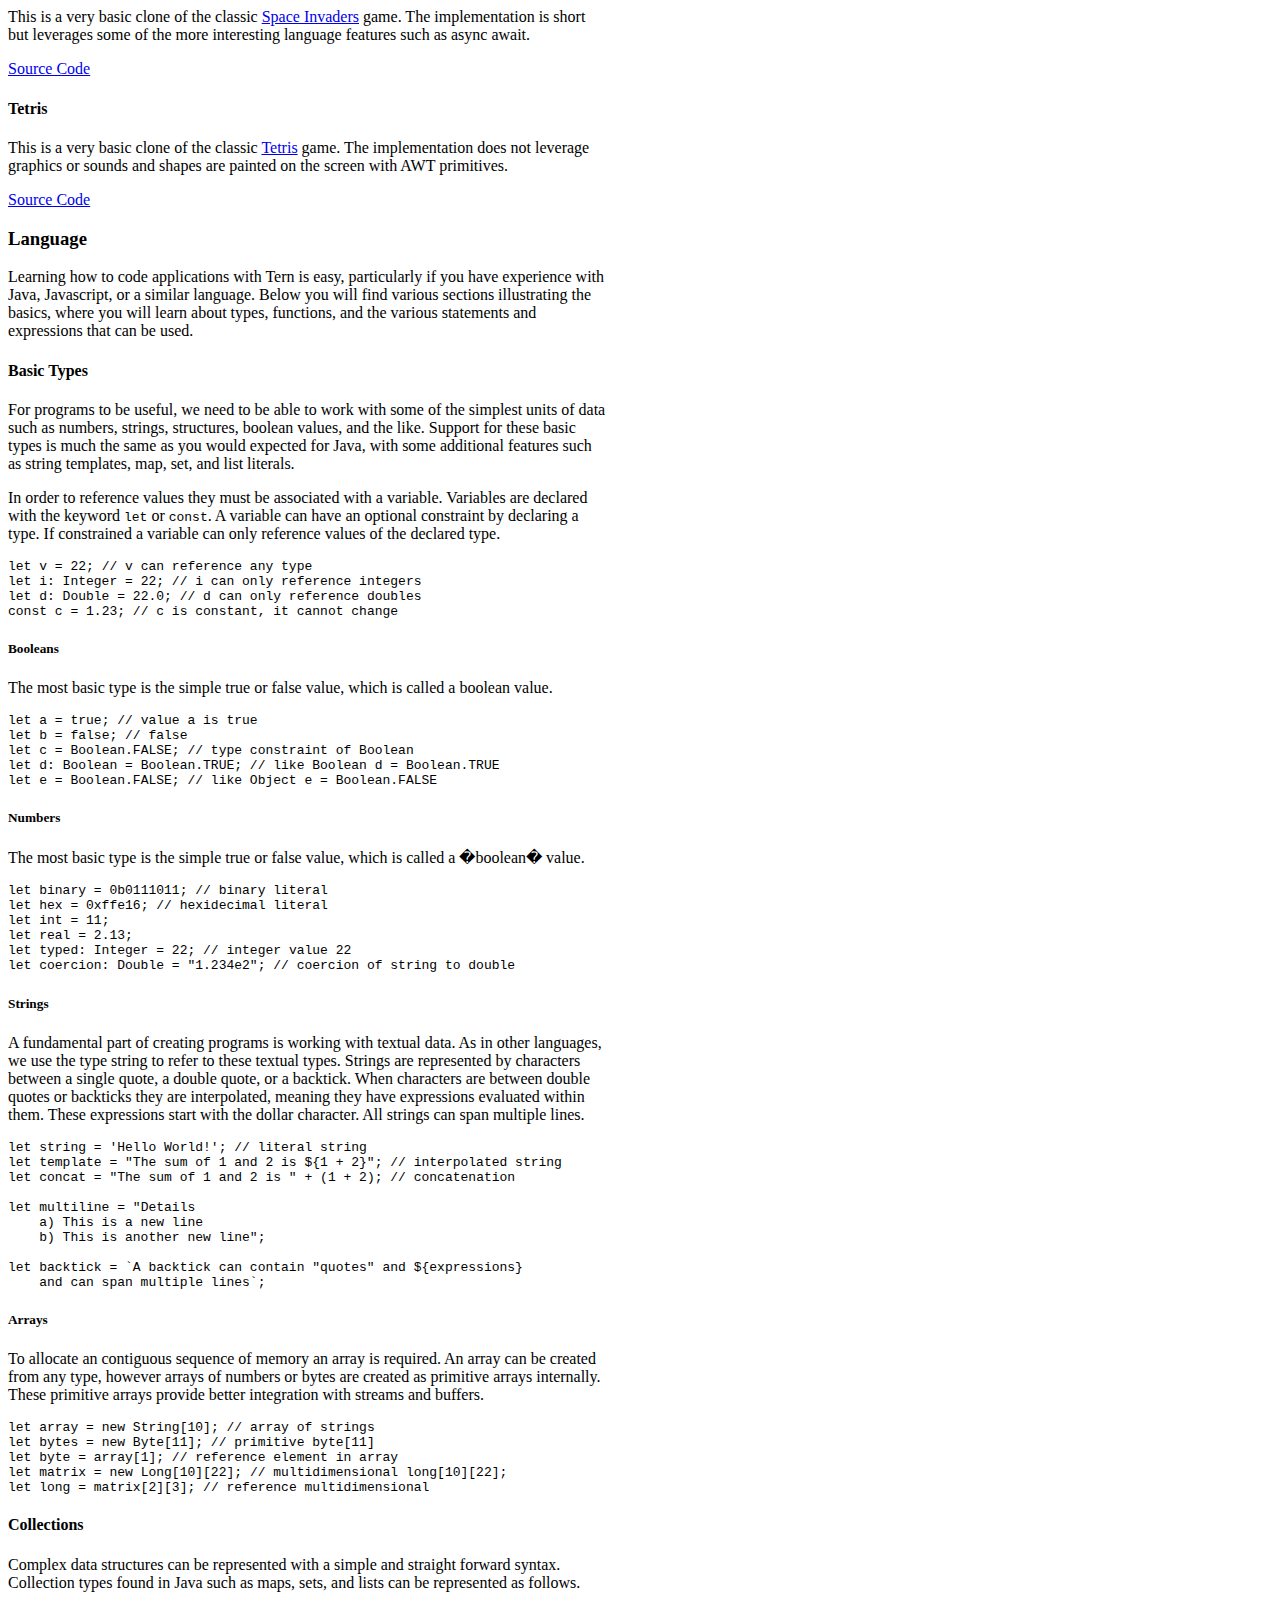
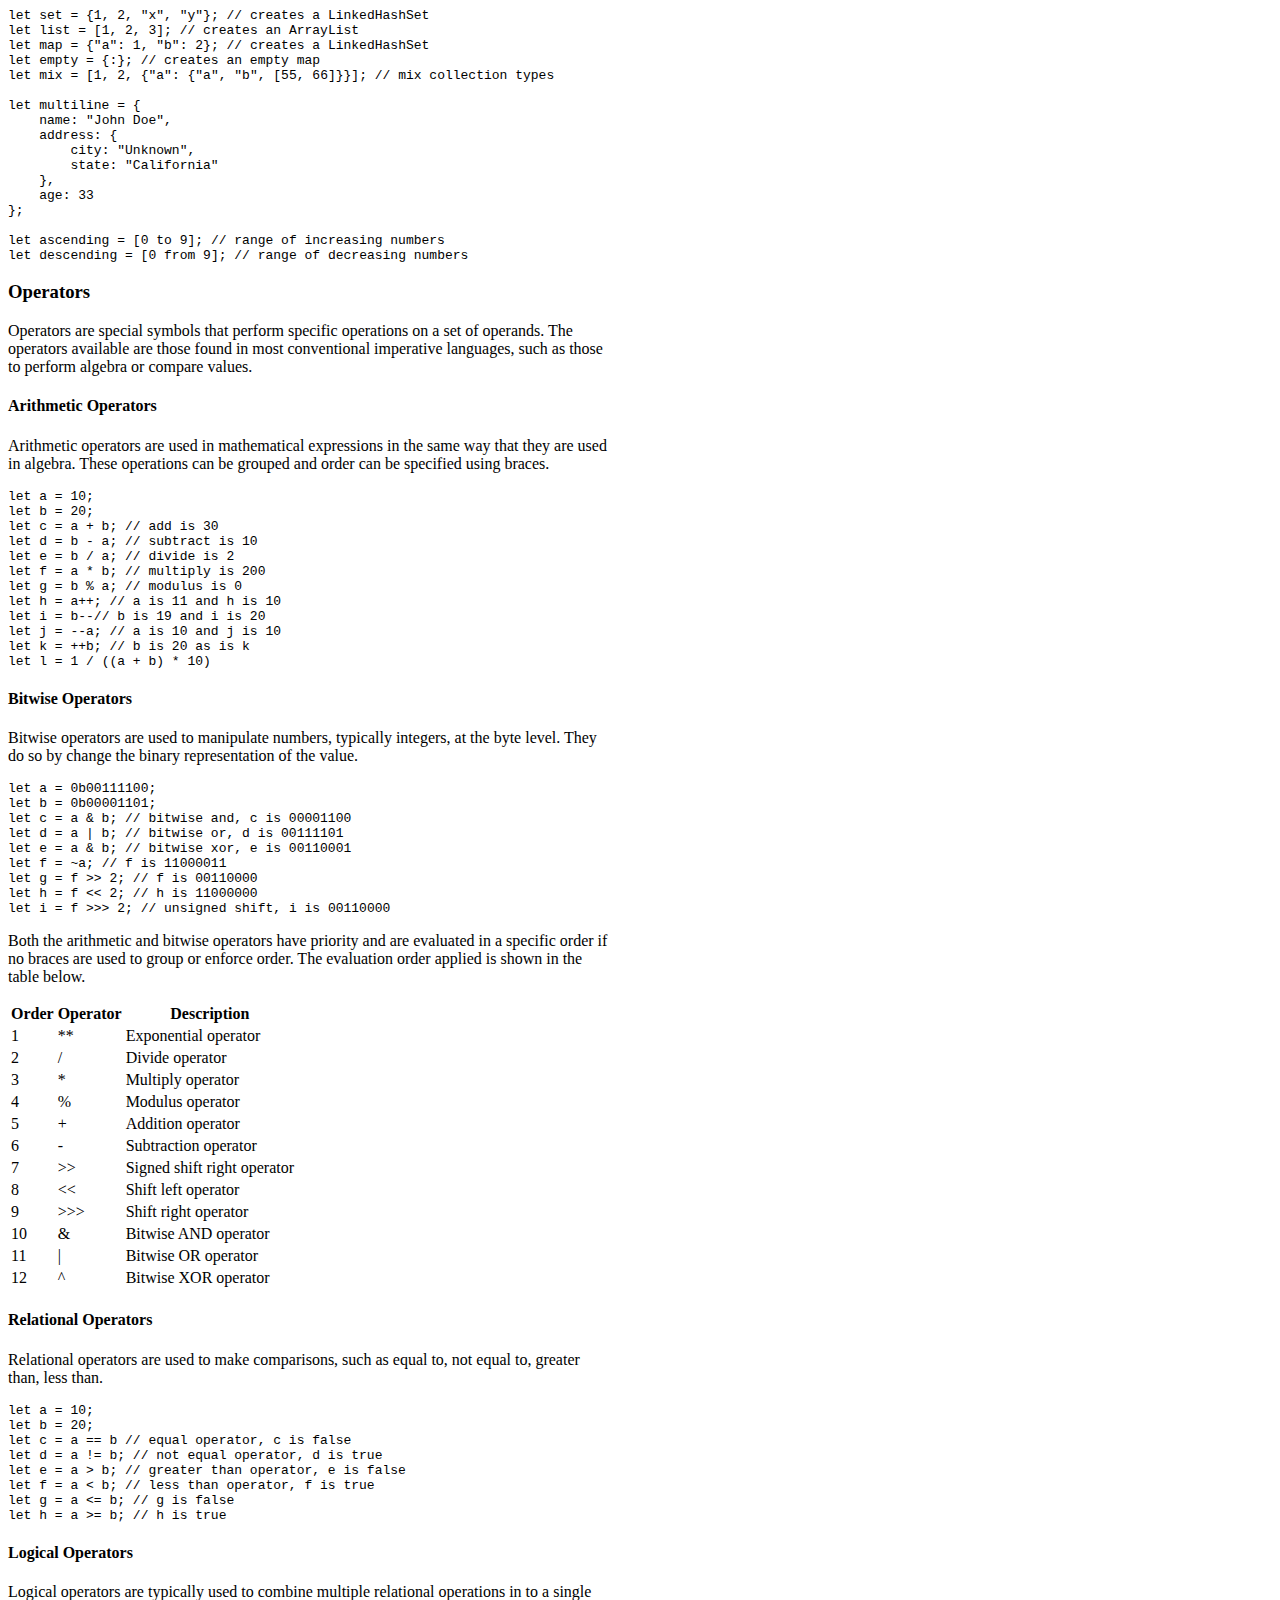
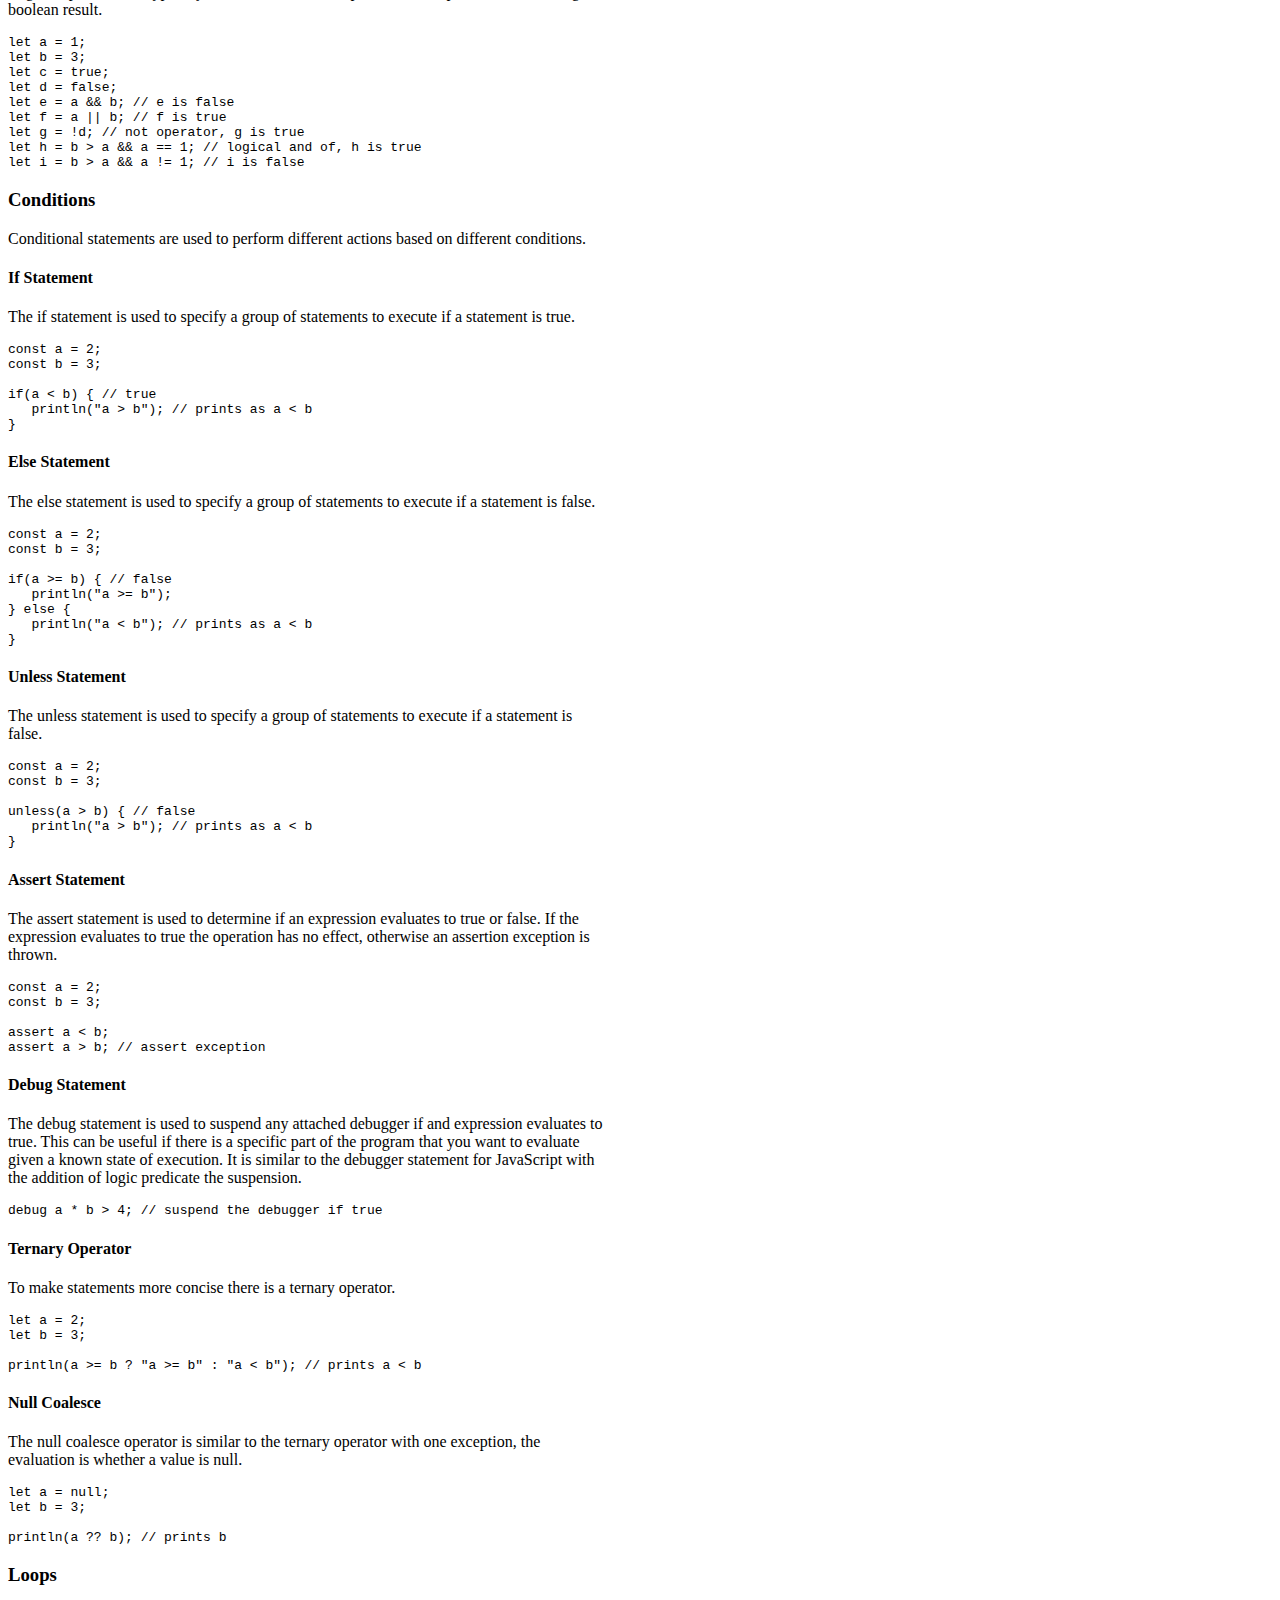
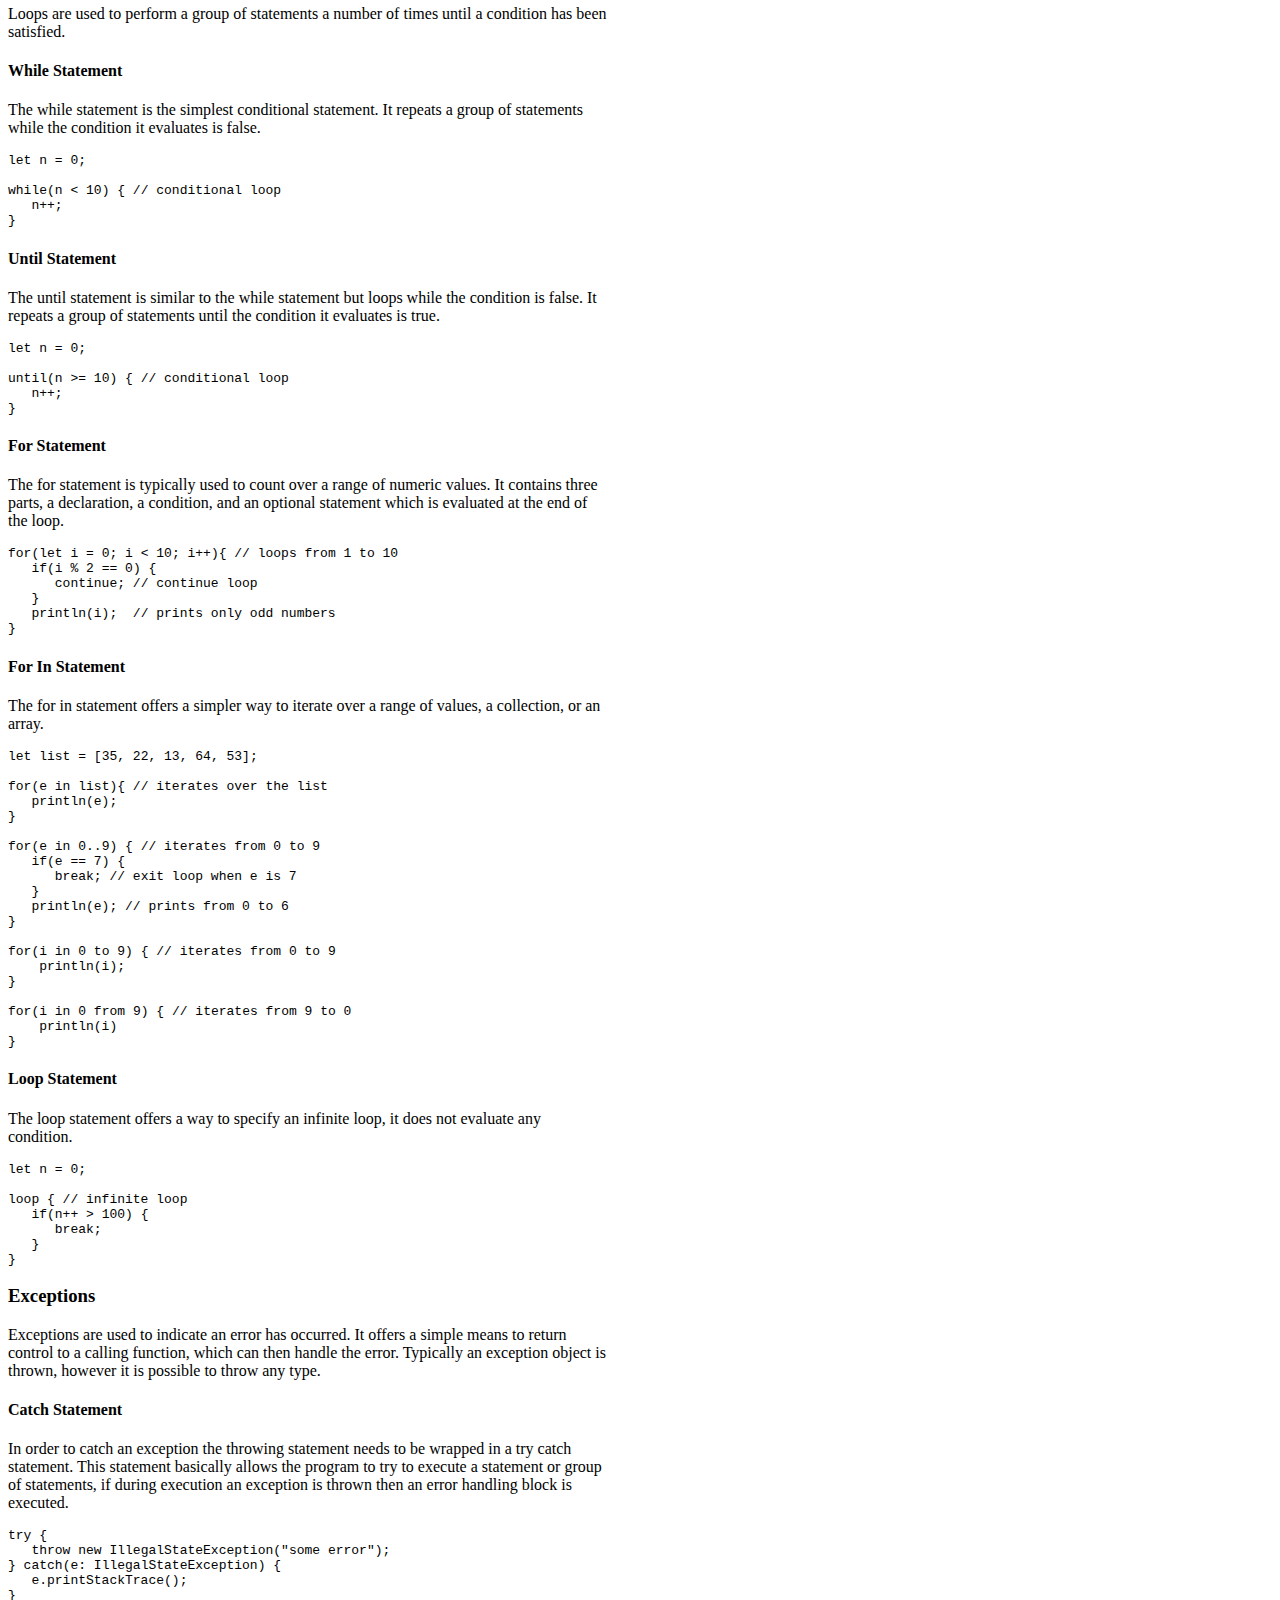
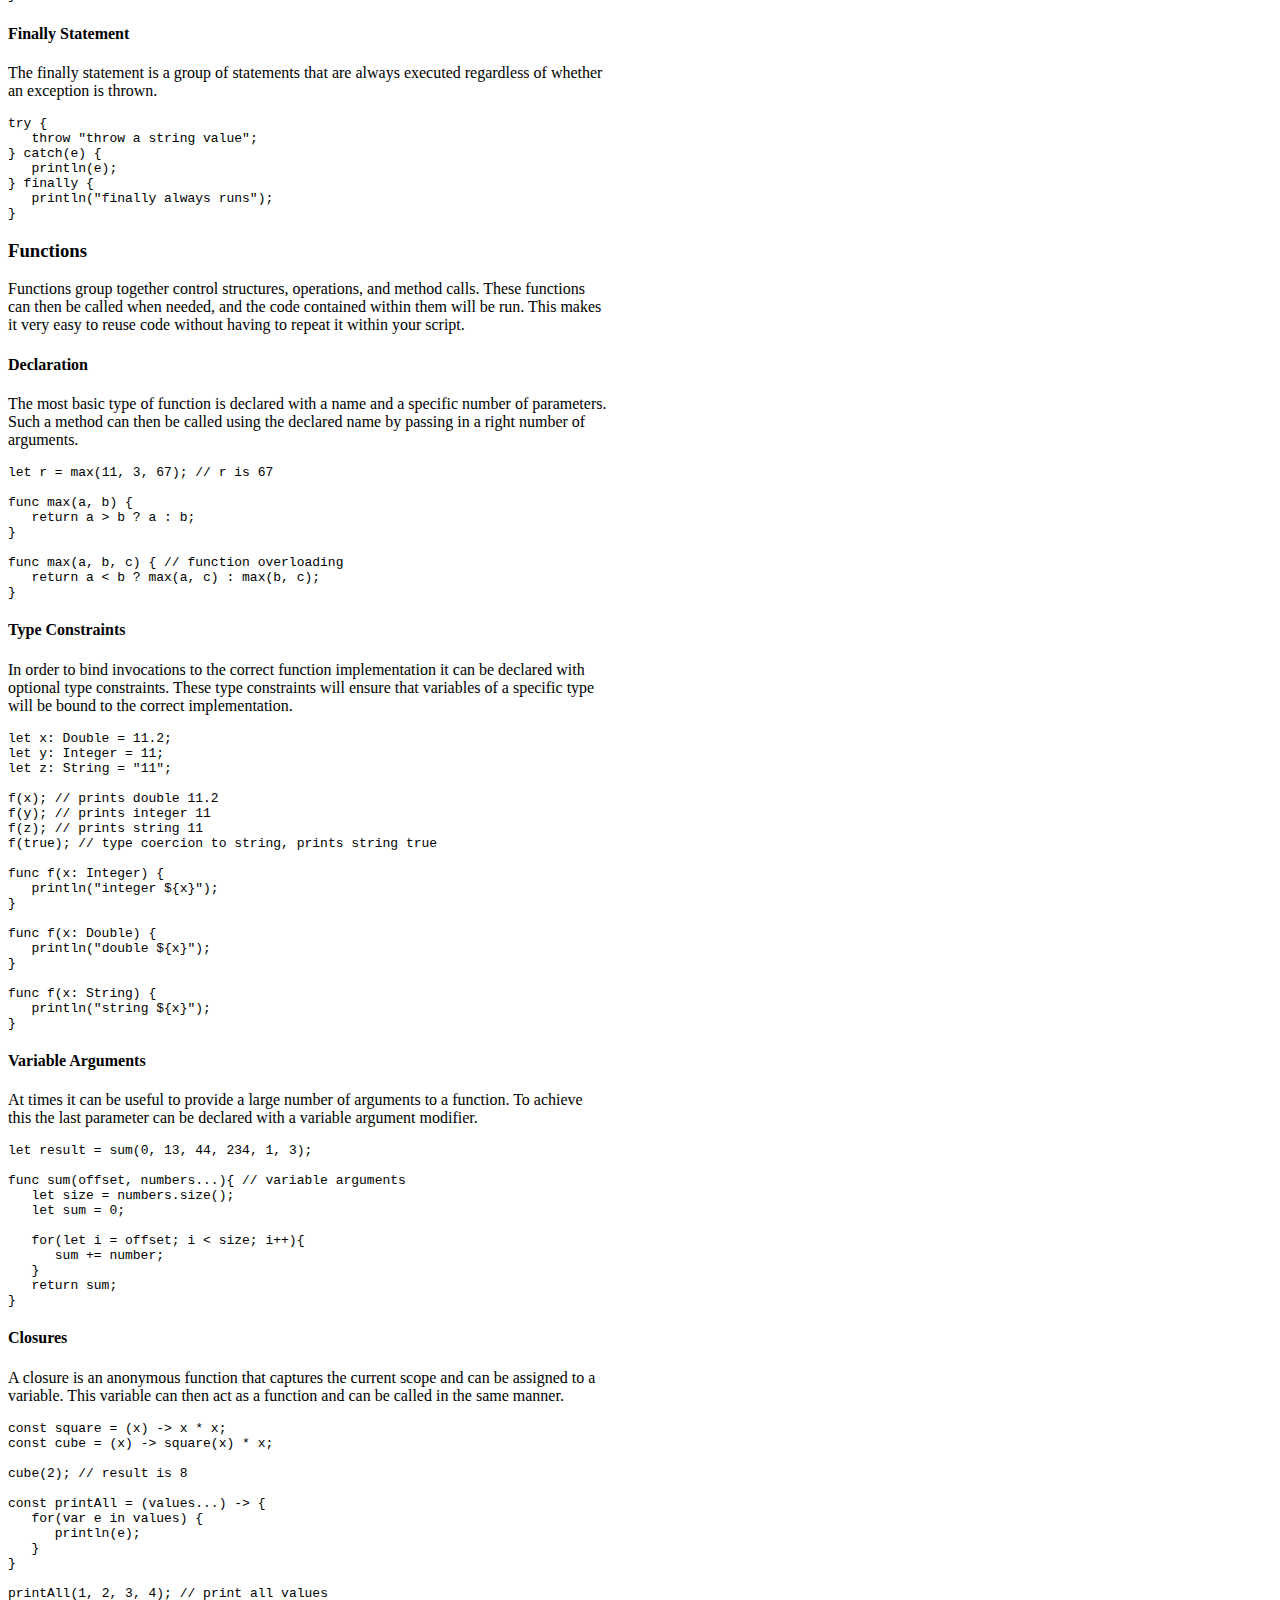
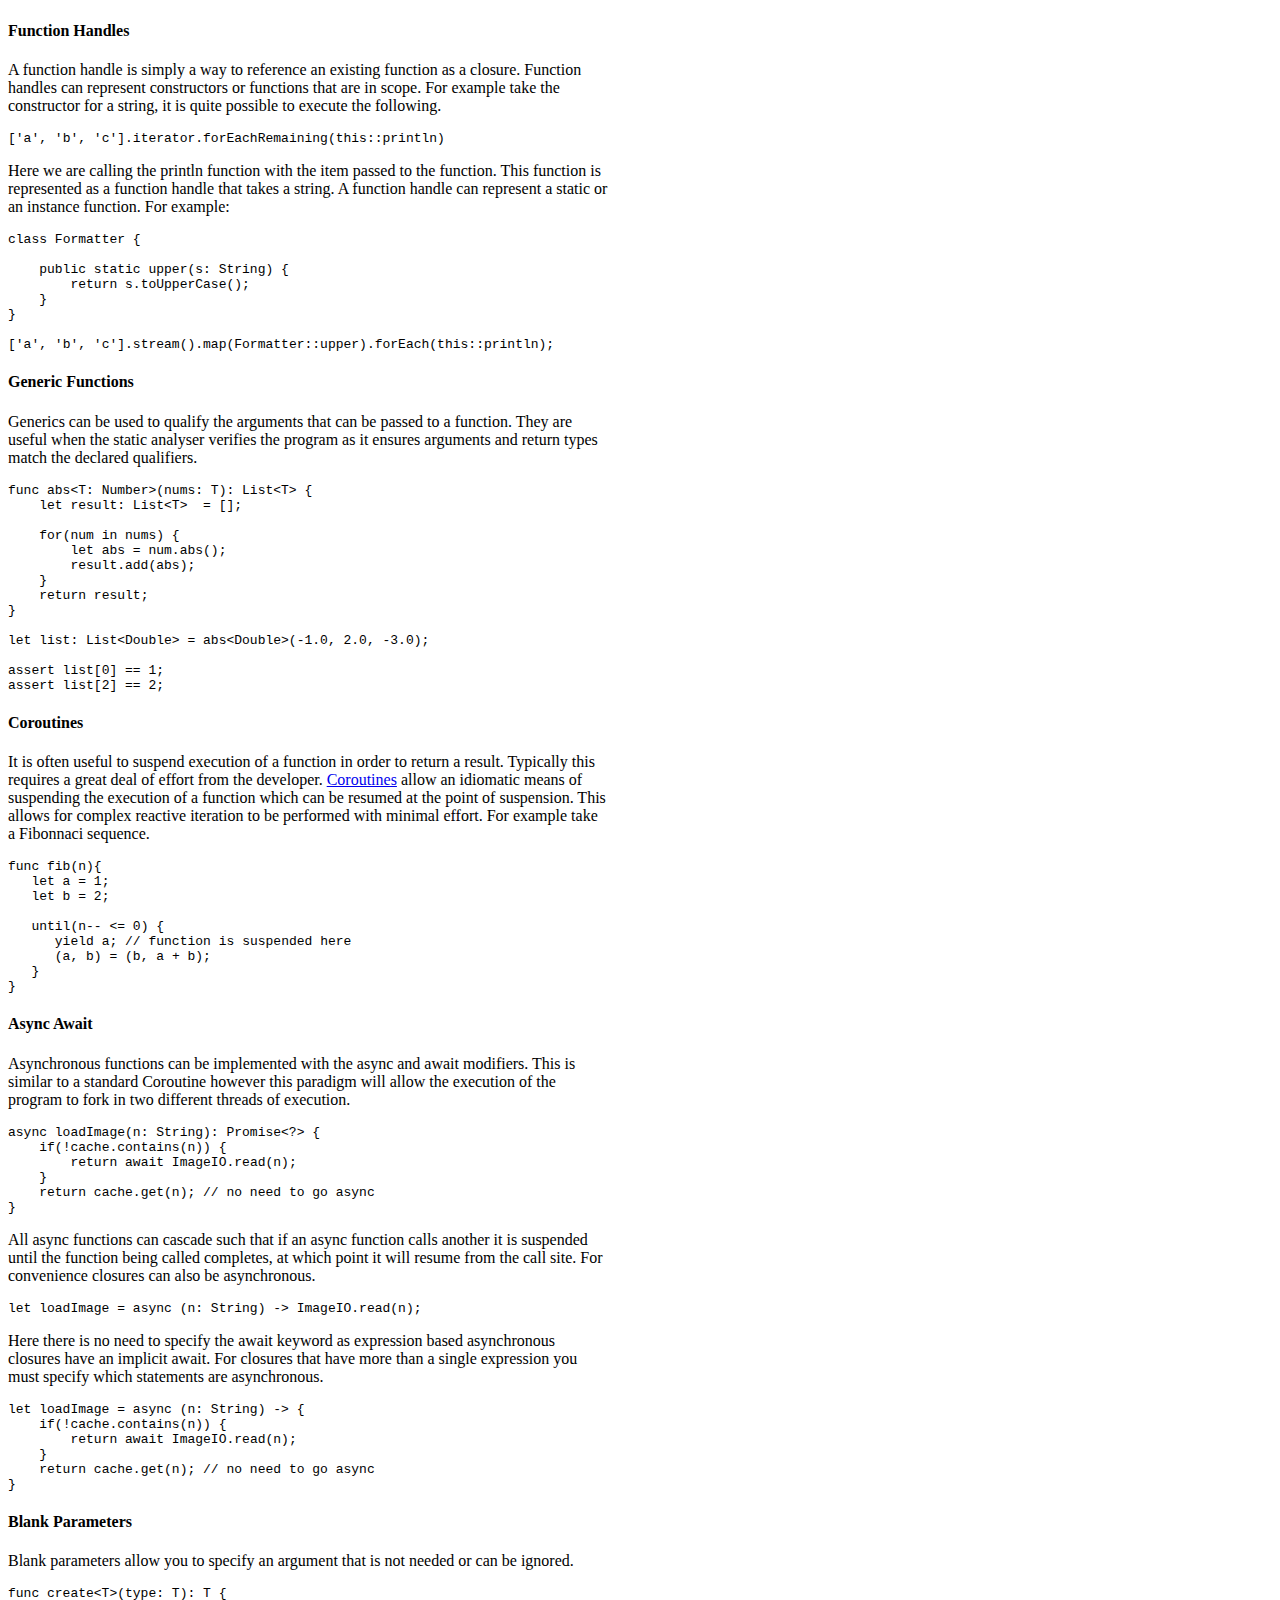
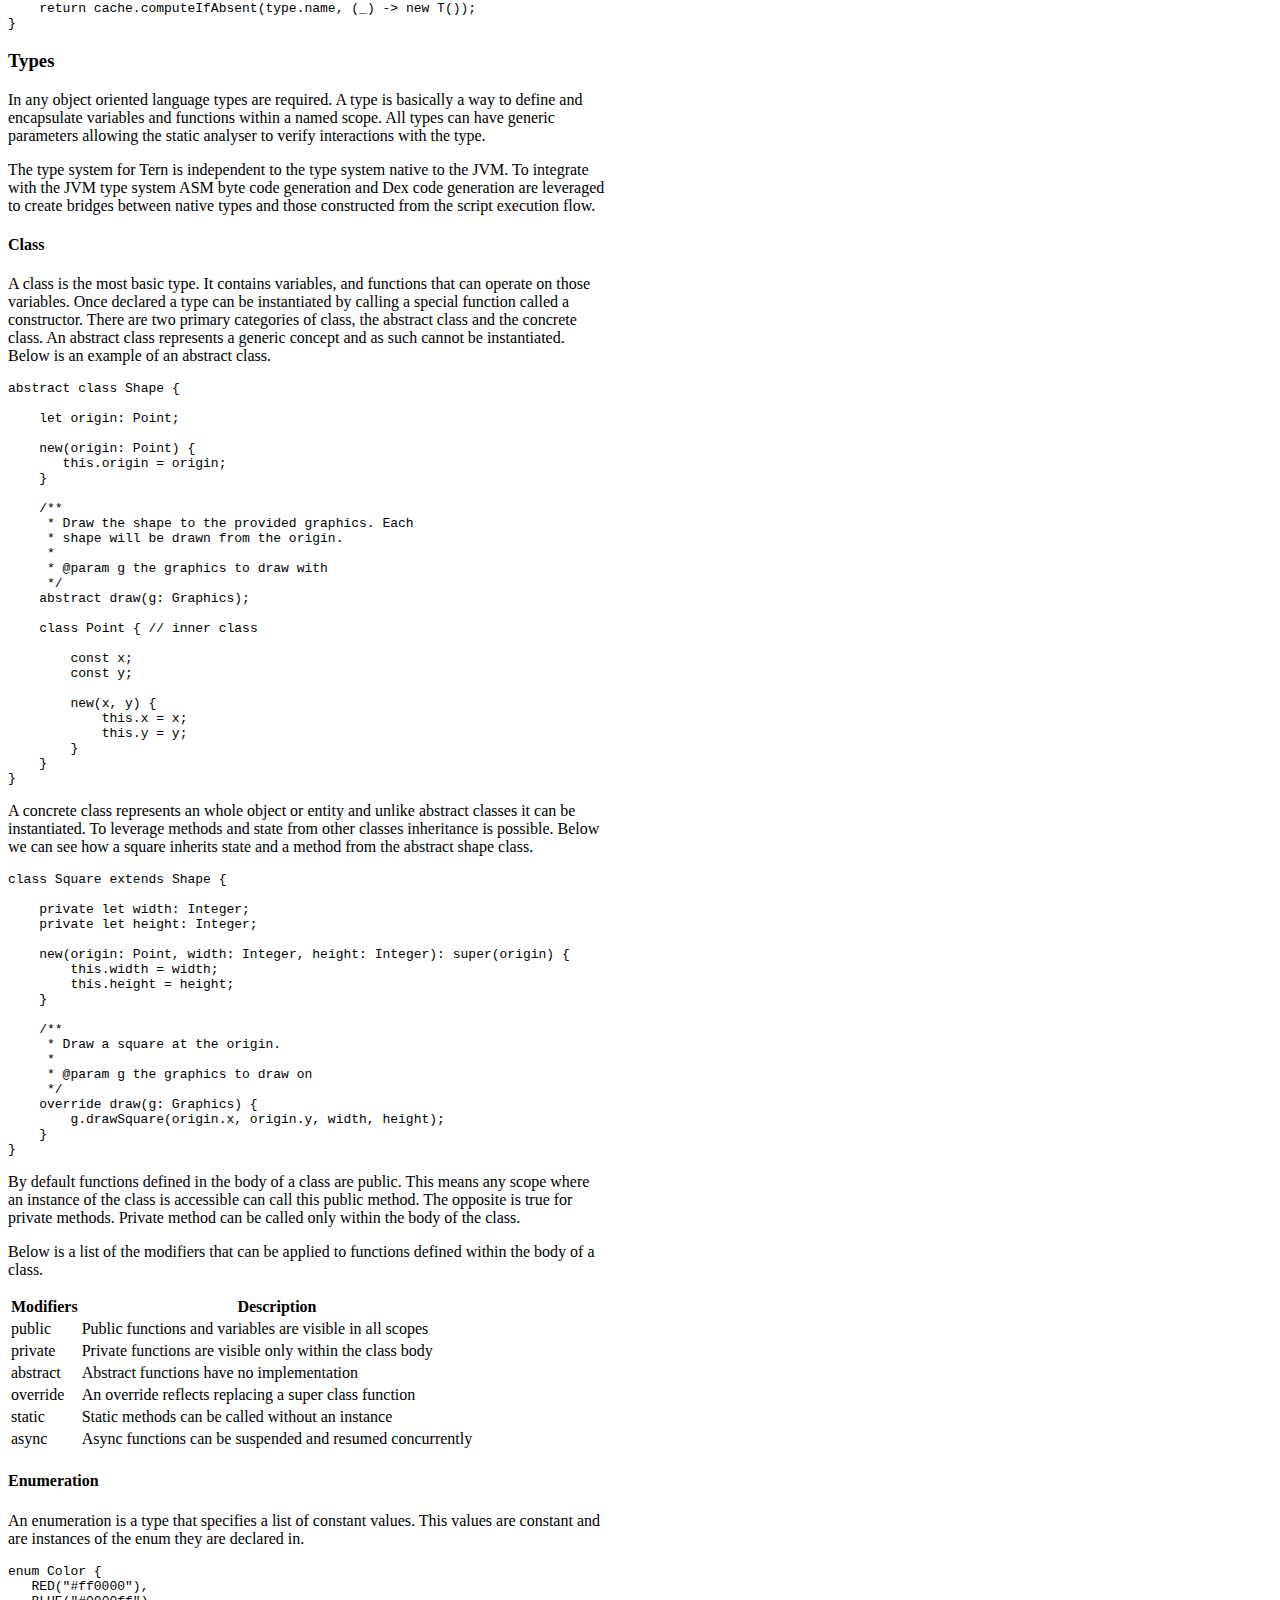
==== commit 710aa881: "Update index file" ====
--- a/www.tern-lang.org/index.html
+++ b/www.tern-lang.org/index.html
@@ -1,320 +1,1164 @@
 <!DOCTYPE html>
 <html lang="en">
-
-<!-- Mirrored from www.zuooh.com/index by HTTrack Website Copier/3.x [XR&CO'2014], Sat, 23 Sep 2017 16:01:06 GMT -->
-<!-- Added by HTTrack --><meta http-equiv="content-type" content="text/html;charset=UTF-8" /><!-- /Added by HTTrack -->
-<head>
-    <meta http-equiv="Content-Type" content="text/html; charset=UTF-8">
-    <meta charset="utf-8">
-    <title>Snapscript</title>
-    <meta name="viewport" content="width=device-width, initial-scale=1, maximum-scale=1">
-    <script type="text/javascript">
-        (function() {
-            var link_element = document.createElement("link"),
-                s = document.getElementsByTagName("script")[0];
-            if (window.location.protocol !== "http:" && window.location.protocol !== "index.html") {
-                link_element.href = "index.html";
-            }
-            link_element.href += "//fonts.googleapis.com/css?family=Droid+Sans:400,700";
-            link_element.rel = "stylesheet";
-            link_element.type = "text/css";
-            s.parentNode.insertBefore(link_element, s);
-        })();
-    </script>
-    <script type="text/javascript">
-        (function() {
-            var link_element = document.createElement("link"),
-                s = document.getElementsByTagName("script")[0];
-            if (window.location.protocol !== "http:" && window.location.protocol !== "index.html") {
-                link_element.href = "index.html";
-            }
-            link_element.href += "//fonts.googleapis.com/css?family=Asap:400italic,400,700italic,700";
-            link_element.rel = "stylesheet";
-            link_element.type = "text/css";
-            s.parentNode.insertBefore(link_element, s);
-        })();
-    </script>
-    <link href="css/bootstrap.css" rel="stylesheet">
-    <link href="css/bootstrap-responsive.css" rel="stylesheet">
-    <link href="css/style.css" rel="stylesheet">
-    <link href="css/custom.css" rel="stylesheet">
-</head>
-<style type="text/css">
-#editor {
-  overflow: scroll;
-  max-height: 500px
-}
-
-.subject-width {
-  width: 800px;
-}
-
-.fixed-width-button {
-  width: 80px !important;
-    height: 23px;
-  border: none;
-}
-
-.fixed-width-input {
-  width: 580px
-}
-
-.fixed-width-textarea {
-  width: 580px;
-  height: 400px;
-}
-
-.fixed-width-short-input {
-  width: 300px
-}
-
-.search-query {
-  width: 190px;
-}
-
-.pagination-centered {
-  text-align: center;
-}
-
-.input-append button.add-on {
-  height: inherit !important;
-}
-.page {
-  background-color: #ebebeb;
-}
-
-.grid {
-  border-width: 1px;
-  border-color: #bbbbbb;
-  border-collapse: collapse;
-    border-radius: 4px; 
-    -webkit-border-radius: 4px;  
-}
-
-.header {
-  padding: 8px; 
-  white-space: nowrap;
-  word-break: keep-all;
-  font-weight: bold;
-}
-
-.normal {
-  padding: 8px;
-  background-color: #ffffff;
-  white-space: nowrap;
-  word-break: keep-all;
-  font-weight: normal;
-}
-
-.highlight {
-  padding: 8px;
-  background-color: #efefef;
-  white-space: nowrap;
-  word-break: keep-all;
-  font-weight: normal;
-}
-
-.update {
-  padding: 8px;
-    color: #ffffff;
-  background-color: #89c236;
-  white-space: nowrap;
-  word-break: keep-all;
-  font-weight: normal;
-}
-
-.input {
-  border: 1px solid #bbbbbb;
-  padding: 5px;
-  font-family: verdana, arial, sans-serif;
-  font-size: 11px;
-}
-
-.label {
-  font-family: verdana, arial, sans-serif;
-  font-size: 14px;
-  font-weight: normal;
-}
-
-.debug {
-  width: 500px;
-  height: 150px;
-  padding: 5px;
-  font-family: verdana, arial, sans-serif;
-  font-size: 11px;
-}
+        <head>
+                    <meta charset="UTF-8">
+    <meta http-equiv="X-UA-Compatible" content="IE=edge">
+    <meta name="viewport" content="width=device-width, initial-scale=1">
+    <script src="https://cdnjs.cloudflare.com/ajax/libs/es5-shim/4.0.5/es5-shim.min.js"></script>
+    <script src="https://cdn.jsdelivr.net/jquery/1.11.1/jquery.min.js"></script>
+    <script src="https://cdn.jsdelivr.net/lodash/2.4.1/lodash.js"></script>
+    <script src="https://cdn.jsdelivr.net/bootstrap/3.2.0/js/bootstrap.min.js"></script>
+    <link rel="stylesheet" href="https://cdn.jsdelivr.net/bootstrap/3.2.0/css/bootstrap.css">
+    <link rel="stylesheet" href="https://cdn.jsdelivr.net/highlight.js/9.1.0/styles/github.min.css">
+    <script src="markdown-it.js"></script>
+    <script src="https://twemoji.maxcdn.com/twemoji.min.js"></script>
+    <link rel="stylesheet" href="index.css">
+    <script src="index.js"></script>
+    <!-- Ancient IE support - load shiv & kill broken highlighter--><!--[if lt IE 9]>
+    <script src="https://oss.maxcdn.com/html5shiv/3.7.2/html5shiv.min.js"></script>
+    <script>window.hljs = null;</script>
+    <![endif]-->
+    <!-- GA counter-->
+<style>
+html, body {
+    height: 100%;
+    width: 600px;        
+}
+
 </style>
+        </head>
 <body>
+<p><img src="https://raw.githubusercontent.com/tern-lang/tern-site/master/www.tern-lang.org/img/logo-small.png" alt="Tern"></p>
+<p>Tern is an optionally typed object oriented language with first class functions and coroutines.
+It borrows concepts and constructs from many sources including Swift, JavaScript, Java, and
+Scala amongst others. It is interpreted and has no intermediate representation, so there is
+no need to compile or build your application.</p>
+<p>The interpreter has been built from the ground up, no tools or libraries have been used. As a result the
+project is small, fully self contained, and can be either embedded or run as a standalone application.
+Here you will get an overview on how the interpreter works and the language in addition to the debugger
+and development environment.</p>
+<ul>
+<li><a href="#overview">Overview</a>
+<ul>
+<li><a href="#parallel-compilation">Parallel Compilation</a>
+<ul>
+<li><a href="#scanner">Scanner</a></li>
+<li><a href="#grammar">Grammar</a></li>
+<li><a href="#lexical-analysis">Lexical Analysis</a></li>
+<li><a href="#parser">Parser</a></li>
+<li><a href="#assembler">Assembler</a></li>
+</ul>
+</li>
+<li><a href="#static-analysis">Static Analysis</a></li>
+<li><a href="#evaluation">Evaluation</a></li>
+<li><a href="#command-directive">Command Directive</a></li>
+<li><a href="#example-programs">Example Programs</a>
+<ul>
+<li><a href="#mario">Mario</a></li>
+<li><a href="#flappy-bird">Flappy Bird</a></li>
+<li><a href="#space-invaders">Space Invaders</a></li>
+<li><a href="#tetris">Tetris</a></li>
+</ul>
+</li>
+</ul>
+</li>
+<li><a href="#language">Language</a>
+<ul>
+<li><a href="#basic-types">Basic Types</a>
+<ul>
+<li><a href="#booleans">Booleans</a></li>
+<li><a href="#numbers">Numbers</a></li>
+<li><a href="#strings">Strings</a></li>
+<li><a href="#arrays">Arrays</a></li>
+<li><a href="#collections">Collections</a></li>
+</ul>
+</li>
+<li><a href="#operators">Operators</a>
+<ul>
+<li><a href="#arithmetic-operators">Arithmetic Operators</a></li>
+<li><a href="#bitwise-operators">Bitwise Operators</a></li>
+<li><a href="#relational-operators">Relational Operators</a></li>
+<li><a href="#logical-operators">Logical Operators</a></li>
+</ul>
+</li>
+<li><a href="#conditions">Conditions</a>
+<ul>
+<li><a href="#if-statement">If Statement</a></li>
+<li><a href="#else-statement">Else Statement</a></li>
+<li><a href="#unless-statement">Unless Statement</a></li>
+<li><a href="#assert-statement">Assert Statement</a></li>
+<li><a href="#debug-statement">Debug Statement</a></li>
+<li><a href="#ternary-operator">Ternary Operator</a></li>
+<li><a href="#null-coalesce">Null Coalesce</a></li>
+</ul>
+</li>
+<li><a href="#loops">Loops</a>
+<ul>
+<li><a href="#while-statement">While Statement</a></li>
+<li><a href="#until-statement">Until Statement</a></li>
+<li><a href="#for-statement">For Statement</a></li>
+<li><a href="#for-in-statement">For In Statement</a></li>
+<li><a href="#loop-statement">Loop Statement</a></li>
+</ul>
+</li>
+<li><a href="#exceptions">Exceptions</a>
+<ul>
+<li><a href="#catch-statement">Catch Statement</a></li>
+<li><a href="#finally-statement">Finally Statement</a></li>
+</ul>
+</li>
+<li><a href="#functions">Functions</a>
+<ul>
+<li><a href="#declaration">Declaration</a></li>
+<li><a href="#type-constraints">Type Constraints</a></li>
+<li><a href="#variable-arguments">Variable Arguments</a></li>
+<li><a href="#closures">Closures</a></li>
+<li><a href="#function-handles">Function Handles</a></li>
+<li><a href="#generic-functions">Generic Functions</a></li>
+<li><a href="#coroutines">Coroutines</a></li>
+<li><a href="#async-await">Async Await</a></li>
+<li><a href="#blank-parameters">Blank Parameters</a></li>
+</ul>
+</li>
+<li><a href="#types">Types</a>
+<ul>
+<li><a href="#class">Class</a></li>
+<li><a href="#enumeration">Enumeration</a></li>
+<li><a href="#trait">Trait</a></li>
+<li><a href="#module">Module</a></li>
+<li><a href="#annotations">Annotations</a></li>
+<li><a href="#type-alias">Type Alias</a></li>
+<li><a href="#uniform-access">Uniform Access</a></li>
+<li><a href="#import">Import</a></li>
+<li><a href="#coercion">Coercion</a></li>
+<li><a href="#platform-integration">Platform Integration</a></li>
+</ul>
+</li>
+</ul>
+</li>
+<li><a href="#tools">Tools</a>
+<ul>
+<li><a href="#command-line-interpreter">Command Line Interpreter</a></li>
+<li><a href="#development-environment">Development Environment</a>
+<ul>
+<li><a href="#breakpoints">Breakpoints</a></li>
+<li><a href="#console">Console</a></li>
+<li><a href="#variables">Variables</a></li>
+<li><a href="#threads">Threads</a></li>
+<li><a href="#process-view">Process View</a></li>
+<li><a href="#debug-perspective">Debug Perspective</a></li>
+<li><a href="#full-screen">Full Screen</a></li>
+</ul>
+</li>
+<li><a href="#debug-agent">Debug Agent</a></li>
+<li><a href="#android">Android</a></li>
+</ul>
+</li>
+</ul>
+<h2>Overview</h2>
+<p>Tern is an optionally typed scripting language for the <a href="https://en.wikipedia.org/wiki/Java_virtual_machine">JVM</a>
+and is compatible with all Android variants
+such as <a href="https://en.wikipedia.org/wiki/Dalvik_(software)">Dalvik</a> and <a href="https://en.wikipedia.org/wiki/Android_Runtime">ART</a>. The learning curve is small for anyone with experience of Java, JavaScript, or a similar
+imperative  language. It has excellent integration with the host platform and can
+leverage the vast ecosystem of the JVM without excessive boilerplate.</p>
+<p>The language is ideal for embedding in to an existing application, and is a fraction of the size
+of similar languages for the JVM platform. In addition to embedding it can be run as a standalone
+interpreter and has a development environment which allows scripts to be debugged and profiled.</p>
+<h3>Parallel Compilation</h3>
+<p>Tern programs can be separated in to multiple source files that define the types and functions representing
+the execution flow. To minimise start times the parsing and assembly of the source is performed in parallel.
+Once defined the execution graph is joined in to a single executable and static analysis is performed.</p>
+<p>The tools and frameworks required to parse and assemble the source code are all custom and written from the
+ground up with performance and correctness being the primary goals. In most conventional implementations
+a grammar is used to generate the parser, however for flexibility this implementation processes the grammar
+at runtime as the program starts, the parser has no prior knowledge of the grammar. This architecture simplifies
+the implementation and makes it language agnostic.</p>
+<h4>Scanner</h4>
+<p>In the initial phase of compilation the source is passed through a scanner and compressor. This removes
+comments and command directives from the source text in addition to whitespace that has no semantic value.
+When the scanner has completed it emits three segments representing the compressed source text, the line
+numbers the source was scanned from, and a type index classifying the source characters.</p>
+<h4>Grammar</h4>
+<p>To make sense of the source code a custom grammar is required. The grammar used for compilation of
+the Tern language leverages a custom framework that uses a variant of <a href="https://en.wikipedia.org/wiki/Backus%E2%80%93Naur_form">Bacus Naur Form</a>. It is defined
+using special rules and literal values that form the basis of a <a href="https://en.wikipedia.org/wiki/Recursive_descent_parser">Recursive Descendant Parser</a>.</p>
+<table>
+<thead>
+<tr>
+<th>Rule</th>
+<th>Semantics</th>
+</tr>
+</thead>
+<tbody>
+<tr>
+<td>|</td>
+<td>Represents a logical OR</td>
+</tr>
+<tr>
+<td>*</td>
+<td>Represents one or more</td>
+</tr>
+<tr>
+<td>+</td>
+<td>Represents at least once</td>
+</tr>
+<tr>
+<td>?</td>
+<td>Represents one or none</td>
+</tr>
+<tr>
+<td>&lt;&gt;</td>
+<td>Define a production</td>
+</tr>
+<tr>
+<td>()</td>
+<td>Group productions and literals</td>
+</tr>
+<tr>
+<td>{}</td>
+<td>Group productions where first match wins</td>
+</tr>
+<tr>
+<td>_</td>
+<td>Represents whitespace</td>
+</tr>
+<tr>
+<td>[]</td>
+<td>Represents a symbol</td>
+</tr>
+<tr>
+<td>��</td>
+<td>Represents a literal text value</td>
+</tr>
+</tbody>
+</table>
+<p>The formal grammar for the language is defined with these rules, it can be modified to extend the language
+or tweak existing behaviour.</p>
+<p><a href="https://github.com/snapscript/snap/blob/master/snap-parse/src/main/resources/grammar.txt">Language Grammar</a></p>
+<h4>Lexical Analysis</h4>
+<p>The lexical analysis phase indexes the source in to a stream of tokens or lexemes. A token can represent
+one or more primitive character sequences that are known to the parser. For example a quoted string, a
+decimal number, or perhaps a known keyword defined in the grammar. To categorise the tokens the formal
+grammar is indexed in to a sequence of literals. If a token matches a known literal then it
+is classified as a literal. Any given token can contain a number of separate classifications which enables
+the parser to determine based on the grammar and its context what the token represents.</p>
+<p>When this phase of processing completes there is an ordered sequence of classified tokens. Each token
+will have the line number it was extracted from in addition to a bitmask describing the classifications
+it has received. It is up to the parser to map these tokens to the formal grammar.</p>
+<h4>Parser</h4>
+<p>The parser consumes the sequence of categorised tokens produced by the lexer. The parser has backtracking
+semantics and is performed in two phases. The first phase is to the map the tokens against the grammar and
+the second phase is to produce an <a href="https://en.wikipedia.org/wiki/Abstract_syntax_tree">Abstract Syntax Tree</a>.</p>
+<h4>Assembler</h4>
+<p>The final phase of the compilation process is assembly. This process uses a configured set of instructions
+to map top level grammars to nodes within an execution graph. Configuring a set of instructions facilitates
+a dependency injection mechanism which is used to build the program.</p>
+<p>The syntax tree is traversed in a depth first manner to determine what the instruction dependencies are needed. As the
+traversal retreats back up from the leafs of the tree to the root instructions are assembled. This process is
+similar to how many other dependency injection system works.</p>
+<p><a href="https://github.com/snapscript/snap/blob/master/snap-tree/src/main/resources/instruction.txt">Language Instructions</a></p>
+<h3>Static Analysis</h3>
+<p>As a program grows large so to does its complexity. To manage this complexity static analysis is performed across
+the entire codebase. The level of static analysis performed is up to the developer as types are optional. Access
+modifiers are also provided to describe intent and visibility of functions and variables.</p>
+<p>When leveraging types further qualification can be given in the form of generics. <a href="https://en.wikipedia.org/wiki/Generic_programming">Generics</a> allow the developer
+to describe the types of parameters that can be used for a specific declaration.</p>
+<h3>Evaluation</h3>
+<p>Code evaluation is the process of transforming text to code at runtime. This can be useful when you want
+to perform some dynamic task. In languages such as Java the reflection framework allows developers to
+introspect and execute code in a dynamic way. With evaluation you can achieve similar functionality without
+the boilerplate. Internally evaluations cache the execution trees they represent which eliminates
+the performance overheads.</p>
+<pre class="hljs language-js"><code><span class="hljs-keyword">let</span> instance = <span class="hljs-built_in">eval</span>(<span class="hljs-string">"new "</span> + type + <span class="hljs-string">"()"</span>);
+</code></pre>
+<h3>Command Directive</h3>
+<p>The command directive is used to tell command interpreters where the interpreter for the source is located. This is
+is often called the <a href="https://en.wikipedia.org/wiki/Shebang_(Unix)">Shebang</a> directive and is interpreted by common shells like bash. The first line of any Tern
+source file can contain this command directive.</p>
+<pre class="hljs language-sh"><code><span class="hljs-comment">#!/usr/bin/env snap</span>
+</code></pre>
+<h3>Example Programs</h3>
+<p>The best way to learn any language is through examples. Below is a collection of examples from applications that
+have been written in Tern. The source code for these examples are available on Github and are free to download.</p>
+<h4>Mario</h4>
+<p>This is a clone of the <a href="https://en.wikipedia.org/wiki/Mario_Bros.">Mario</a> game comes with the full source code in addition to the images and sounds. It has
+been written twice, once with full static typing and one with dynamic typing. Below is a YouTube video of the
+program being run and debugged with Tern Studio.</p>
+<p><a href="https://www.youtube.com/watch?v=6vo2y83unG0"><img src="http://img.youtube.com/vi/6vo2y83unG0/0.jpg" alt="Debug Desktop Game"></a></p>
+<h5>Statically Typed</h5>
+<p>The statically typed implementation performs type checking throughout.</p>
+<p><a href="https://github.com/snapscript/snap-develop/tree/master/snap-studio/work/demo/games/src/mario">Source Code</a></p>
+<h5>Dynamically Typed</h5>
+<p>The dynamically typed implementation is identical to the statically typed implementation without type
+constraints.</p>
+<p><a href="https://github.com/snapscript/snap-develop/tree/master/snap-studio/work/games/mario/src/mario">Source Code</a></p>
+<h5>Android</h5>
+<p>In order to run on Android a framework was required to perform double buffering and map user
+actions to program behaviour. The Android game framework can be found on Github within this profile.</p>
+<p><a href="https://github.com/snapscript/snap-develop/blob/master/snap-studio/work/android/mario/src/mario/start.snap">Source Code</a></p>
+<h4>Flappy Bird</h4>
+<p>This is a clone of the <a href="https://en.wikipedia.org/wiki/Flappy_Bird">Flappy Bird</a> game and is targeted for Android. Below is a YouTube vide of the application
+being run and debugged remotely with Tern Studio.</p>
+<p><a href="https://www.youtube.com/watch?v=w-baBQbZ5dI"><img src="http://img.youtube.com/vi/w-baBQbZ5dI/0.jpg" alt="Debug Android Game"></a></p>
+<p><a href="https://github.com/snapscript/snap-develop/tree/master/snap-studio/work/android/flappybird/src/flappybird">Source Code</a></p>
+<h4>Space Invaders</h4>
+<p>This is a very basic clone of the classic <a href="https://en.wikipedia.org/wiki/Space_Invaders">Space Invaders</a> game. The implementation is short but leverages some
+of the more interesting language features such as async await.</p>
+<p><a href="https://github.com/snapscript/snap-develop/tree/master/snap-studio/work/demo/games/src/spaceinvaders">Source Code</a></p>
+<h4>Tetris</h4>
+<p>This is a very basic clone of the classic <a href="https://en.wikipedia.org/wiki/Tetris">Tetris</a> game. The implementation does not leverage graphics or sounds and
+shapes are painted on the screen with AWT primitives.</p>
+<p><a href="https://github.com/snapscript/snap-develop/tree/master/snap-studio/work/demo/games/src/tetris">Source Code</a></p>
+<h3>Language</h3>
+<p>Learning how to code applications with Tern is easy, particularly if you have experience with Java, Javascript,
+or a similar language. Below you will find various sections illustrating the basics, where you will learn about
+types, functions, and the various statements and expressions that can be used.</p>
+<h4>Basic Types</h4>
+<p>For programs to be useful, we need to be able to work with some of the simplest units of data such as numbers,
+strings, structures, boolean values, and the like. Support for these basic types is much the same as you would
+expected for Java, with some additional features such as string templates, map, set, and list literals.</p>
+<p>In order to reference values they must be associated with a variable. Variables are declared with the keyword
+<code>let</code> or <code>const</code>. A variable can have an optional constraint by declaring a type. If constrained a
+variable can only reference values of the declared type.</p>
+<pre class="hljs language-js"><code><span class="hljs-keyword">let</span> v = <span class="hljs-number">22</span>; <span class="hljs-comment">// v can reference any type</span>
+<span class="hljs-keyword">let</span> i: Integer = <span class="hljs-number">22</span>; <span class="hljs-comment">// i can only reference integers</span>
+<span class="hljs-keyword">let</span> d: Double = <span class="hljs-number">22.0</span>; <span class="hljs-comment">// d can only reference doubles</span>
+<span class="hljs-keyword">const</span> c = <span class="hljs-number">1.23</span>; <span class="hljs-comment">// c is constant, it cannot change</span>
+</code></pre>
+<h5>Booleans</h5>
+<p>The most basic type is the simple true or false value, which is called a boolean value.</p>
+<pre class="hljs language-js"><code><span class="hljs-keyword">let</span> a = <span class="hljs-literal">true</span>; <span class="hljs-comment">// value a is true</span>
+<span class="hljs-keyword">let</span> b = <span class="hljs-literal">false</span>; <span class="hljs-comment">// false</span>
+<span class="hljs-keyword">let</span> c = <span class="hljs-built_in">Boolean</span>.FALSE; <span class="hljs-comment">// type constraint of Boolean</span>
+<span class="hljs-keyword">let</span> d: <span class="hljs-built_in">Boolean</span> = <span class="hljs-built_in">Boolean</span>.TRUE; <span class="hljs-comment">// like Boolean d = Boolean.TRUE</span>
+<span class="hljs-keyword">let</span> e = <span class="hljs-built_in">Boolean</span>.FALSE; <span class="hljs-comment">// like Object e = Boolean.FALSE</span>
+</code></pre>
+<h5>Numbers</h5>
+<p>The most basic type is the simple true or false value, which is called a �boolean� value.</p>
+<pre class="hljs language-js"><code><span class="hljs-keyword">let</span> binary = <span class="hljs-number">0b0111011</span>; <span class="hljs-comment">// binary literal</span>
+<span class="hljs-keyword">let</span> hex = <span class="hljs-number">0xffe16</span>; <span class="hljs-comment">// hexidecimal literal</span>
+<span class="hljs-keyword">let</span> int = <span class="hljs-number">11</span>;
+<span class="hljs-keyword">let</span> real = <span class="hljs-number">2.13</span>;
+<span class="hljs-keyword">let</span> typed: Integer = <span class="hljs-number">22</span>; <span class="hljs-comment">// integer value 22</span>
+<span class="hljs-keyword">let</span> coercion: Double = <span class="hljs-string">"1.234e2"</span>; <span class="hljs-comment">// coercion of string to double</span>
+</code></pre>
+<h5>Strings</h5>
+<p>A fundamental part of creating programs is working with textual data. As in other languages,
+we use the type string to refer to these textual types. Strings are represented by characters
+between a single quote, a double quote, or a backtick. When characters are between double quotes
+or backticks they are interpolated, meaning they have expressions evaluated within them. These
+expressions start with the dollar character. All strings can span multiple lines.</p>
+<pre class="hljs language-rust"><code><span class="hljs-keyword">let</span> string = <span class="hljs-symbol">'Hello</span> World!'; <span class="hljs-comment">// literal string</span>
+<span class="hljs-keyword">let</span> template = <span class="hljs-string">"The sum of 1 and 2 is ${1 + 2}"</span>; <span class="hljs-comment">// interpolated string</span>
+<span class="hljs-keyword">let</span> concat = <span class="hljs-string">"The sum of 1 and 2 is "</span> + (<span class="hljs-number">1</span> + <span class="hljs-number">2</span>); <span class="hljs-comment">// concatenation</span>
+
+<span class="hljs-keyword">let</span> multiline = <span class="hljs-string">"Details
+    a) This is a new line
+    b) This is another new line"</span>;
     
-<header>
-  <div class="container">
-    <div class="row">
-      <div class="logo span3">
-        <a class="brand" href="about.html"><img src="img/logo.png"></a>
-      </div>
-      <div class="span9">
-        <div class="navbar navbar-inverse">
-          <div class="navbar-inner">
-            <div class="container">
-              <a class="btn btn-navbar" data-toggle="collapse" data-target=".nav-collapse"> <span class="icon-bar"></span> <span class="icon-bar"></span> <span class="icon-bar"></span>
-              </a>
-              <div class="nav-collapse collapse">
-                <ul class="nav">
-                  <li  class="active" ><a href="index.html">Home</a></li>
-                  <li  class="" ><a href="about.html">About</a></li>
-                  <li  class="" ><a href="learn.html">Learn</a></li>
-                  <li ><a href="download.html">Download</a></li>
-                  <li  class="" ><a href="https://github.com/snapscript">Github</a></li>
-                </ul>
-              </div>
-            </div>
-          </div>
-        </div>
-      </div>
-    </div>
-  </div>
-</header>
-  <div class="wrapper">
-  <div class="main-banner">
-  <div class="container">
-    <div class="main-message">
-      <br>
-      <br>
-      <h1 style="color: #ffffff; font-size: 3em;">Powerful, Embeddable, Lightweight</h1>
-      <br>
-      <br>
-      <center>
-         <p style="color: #5f933b; font-size: 1.3em; width: 70%;">
-Snap is an open source, optionally typed, object oriented language for the Java platform that 
-is fully featured yet a fraction the size of similar languages
-        </p>
-      </center>
-    </div>
-  </div>
-</div>
-
- 
-</div>
-<div id="wrapper">
-  <div class="container">
-      <div class="row">
-    <div class="span4">
-        <div class="icons-box">
-            <i class="ico-gamepad circle big"></i>
-            <div class="title">
-                <h3>Mobile Gaming</h3>
-            </div>
-            <p>Mobile applications are easy to develop with Android 2.1 and up, debugging can be done from any web browser without the need for 
-           emulators</p>
-            <!-- >p>Implementing gaming solutions across a wide range of platforms such as Android, iOS, and Windows Phone while maintaining a consistent user experience
-            is a must for any gaming platform. Talk to us about leveraging HTML, JavaScript, and CSS through Cordova or developing native solutions.</p-->
-            <div class="clear"></div>
-        </div>
-
-    </div>
-    <div class="span4">
-        <div class="icons-box">
-            <i class="ico-cloud circle big"></i>
-            <div class="title">
-                <h3>Desktop Applications</h3>
-            </div>
-           <p>Developing applications for the desktop is easy, leveraging the full Java ecosystem you can write, debug and run your applications from
-           the web based IDE or the command line interpreter</p>
-            <!-- p>Messaging is core to many mobile applications, here we have a wide range of experience in the messaging space  
-            developing bespoke high frequency messaging and integrating with existing standards such as HTTP, Websockets, AMQP, STOMP, and many others.</p-->
-            <div class="clear"></div>
-        </div>
-    </div>
-    <div class="span4">
-        <div class="icons-box">
-            <i class="ico-random circle big"></i>
-            <div class="title">
-                <h3>Embedded Solutions</h3>
-            </div>
-            <p>Embedding the language in a larger application can be done with a couple of lines of code, all you need to do is reference a single 
-            tiny library, there are no dependencies, so no bloat</p>            
-            <!-- p>Cloud computing is key to developing a platform and user experience that scales. Access to highly available distributed services            
-                ensures users get a consistent, reliable, and performant service wherever they are across the globe. Let us help you get started on Google Cloud or Amazon EC2.</p-->
-            <div class="clear"></div>
-        </div>
-    </div>
-</div>
-
-    <br>
-    <!-- 
-    <hr>
-      <div class="row">
-    <div class="icons-box-vert-container">
-        <div class="span6">
-            <div class="icons-box-vert">
-                <i class="ico-ok ico-color circle-color big"></i>
-                <div class="icons-box-vert-info">
-                    <h3>Easy to use</h3>
-                    <p>Lorem ipsum dolor sit amet, consectetuer adipiscing elit, sed diam nonummy nibh euismod tincidunt ut laoreet dolore magna aliquam erat volutpat.</p>
-                </div>
-                <div class="clear"></div>
-            </div>
-        </div>
-        <div class="span6">
-            <div class="icons-box-vert">
-                <i class="ico-cup  ico-white circle-color-full big-color"></i>
-                <div class="icons-box-vert-info">
-                    <h3>Best choice</h3>
-                    <p>Lorem ipsum dolor sit amet, consectetuer adipiscing elit, sed diam nonummy nibh euismod tincidunt ut laoreet dolore magna aliquam erat volutpat.</p>
-                </div>
-                <div class="clear"></div>
-            </div>
-        </div>
-        <div class="span6">
-            <div class="icons-box-vert">
-                <i class="ico-ipad ico-color circle-color big"></i>
-                <div class="icons-box-vert-info">
-                    <h3>Fully Responsive</h3>
-                    <p>Lorem ipsum dolor sit amet, consectetuer adipiscing elit, sed diam nonummy nibh euismod tincidunt ut laoreet dolore magna aliquam erat volutpat.</p>
-                </div>
-                <div class="clear"></div>
-            </div>
-        </div>
-        <div class="span6">
-            <div class="icons-box-vert">
-                <i class="ico-thumbs-up  ico-white circle-color-full big-color"></i>
-                <div class="icons-box-vert-info">
-                    <h3>Social Network</h3>
-                    <p>Lorem ipsum dolor sit amet, consectetuer adipiscing elit, sed diam nonummy nibh euismod tincidunt ut laoreet dolore magna aliquam erat volutpat.</p>
-                </div>
-                <div class="clear"></div>
-            </div>
-        </div>
-    </div>
-    <div class="clear"></div>
-</div>
-    <hr>
-    -->
-  </div>
-</div> <div id="footer">
-  <div class="container">
-    <div style="margin: auto; max-width: 400px;">
-       <h3 style="text-align: center;">Open Source</h3>
-       <p style="text-align: center;">Snap is fully open source and licenced under the Apache License 2.0, feel free to fork on github.</p>
-    </div>
-  </div>
-</div>
-
-    <!--div id="copyright">
-        <div class="container">
-            <div class="container">
-                <p>© 2015, <a href="http://www.zuooh.com/" alt="Zuooh" title="Zuooh">Zuooh</a>. Designed by Zuooh.</p>
-            </div>
-        </div>
-    </div-->
-    <script src="js/jquery.js"></script>
-    <script src="js/bootstrap.js"></script>
-    <script src="js/highlight.pack.js"></script>
-    <script>
-      hljs.initHighlightingOnLoad();
-    </script>
+<span class="hljs-keyword">let</span> backtick = `A backtick can contain <span class="hljs-string">"quotes"</span> and ${expressions}
+    and can span multiple lines`;    
+</code></pre>
+<h5>Arrays</h5>
+<p>To allocate an contiguous sequence of memory an array is required. An array can be created from
+any type, however arrays of numbers or bytes are created as primitive arrays internally. These
+primitive arrays provide better integration with streams and buffers.</p>
+<pre class="hljs language-js"><code><span class="hljs-keyword">let</span> array = <span class="hljs-keyword">new</span> <span class="hljs-built_in">String</span>[<span class="hljs-number">10</span>]; <span class="hljs-comment">// array of strings</span>
+<span class="hljs-keyword">let</span> bytes = <span class="hljs-keyword">new</span> Byte[<span class="hljs-number">11</span>]; <span class="hljs-comment">// primitive byte[11]</span>
+<span class="hljs-keyword">let</span> byte = array[<span class="hljs-number">1</span>]; <span class="hljs-comment">// reference element in array</span>
+<span class="hljs-keyword">let</span> matrix = <span class="hljs-keyword">new</span> Long[<span class="hljs-number">10</span>][<span class="hljs-number">22</span>]; <span class="hljs-comment">// multidimensional long[10][22];</span>
+<span class="hljs-keyword">let</span> long = matrix[<span class="hljs-number">2</span>][<span class="hljs-number">3</span>]; <span class="hljs-comment">// reference multidimensional</span>
+</code></pre>
+<h4>Collections</h4>
+<p>Complex data structures can be represented with a simple and straight forward syntax. Collection
+types found in Java such as maps, sets, and lists can be represented as follows.</p>
+<pre class="hljs language-js"><code><span class="hljs-keyword">let</span> set = {<span class="hljs-number">1</span>, <span class="hljs-number">2</span>, <span class="hljs-string">"x"</span>, <span class="hljs-string">"y"</span>}; <span class="hljs-comment">// creates a LinkedHashSet</span>
+<span class="hljs-keyword">let</span> list = [<span class="hljs-number">1</span>, <span class="hljs-number">2</span>, <span class="hljs-number">3</span>]; <span class="hljs-comment">// creates an ArrayList</span>
+<span class="hljs-keyword">let</span> map = {<span class="hljs-string">"a"</span>: <span class="hljs-number">1</span>, <span class="hljs-string">"b"</span>: <span class="hljs-number">2</span>}; <span class="hljs-comment">// creates a LinkedHashSet</span>
+<span class="hljs-keyword">let</span> empty = {:}; <span class="hljs-comment">// creates an empty map</span>
+<span class="hljs-keyword">let</span> mix = [<span class="hljs-number">1</span>, <span class="hljs-number">2</span>, {<span class="hljs-string">"a"</span>: {<span class="hljs-string">"a"</span>, <span class="hljs-string">"b"</span>, [<span class="hljs-number">55</span>, <span class="hljs-number">66</span>]}}]; <span class="hljs-comment">// mix collection types</span>
+
+<span class="hljs-keyword">let</span> multiline = {
+    <span class="hljs-attr">name</span>: <span class="hljs-string">"John Doe"</span>,
+    <span class="hljs-attr">address</span>: {
+        <span class="hljs-attr">city</span>: <span class="hljs-string">"Unknown"</span>,
+        <span class="hljs-attr">state</span>: <span class="hljs-string">"California"</span>
+    },
+    <span class="hljs-attr">age</span>: <span class="hljs-number">33</span>
+};
+
+<span class="hljs-keyword">let</span> ascending = [<span class="hljs-number">0</span> to <span class="hljs-number">9</span>]; <span class="hljs-comment">// range of increasing numbers</span>
+<span class="hljs-keyword">let</span> descending = [<span class="hljs-number">0</span> <span class="hljs-keyword">from</span> <span class="hljs-number">9</span>]; <span class="hljs-comment">// range of decreasing numbers</span>
+</code></pre>
+<h3>Operators</h3>
+<p>Operators are special symbols that perform specific operations on a set of operands. The operators
+available are those found in most conventional imperative languages, such as those to perform
+algebra or compare values.</p>
+<h4>Arithmetic Operators</h4>
+<p>Arithmetic operators are used in mathematical expressions in the same way that they are used in algebra.
+These operations can be grouped and order can be specified using braces.</p>
+<pre class="hljs language-js"><code><span class="hljs-keyword">let</span> a = <span class="hljs-number">10</span>;
+<span class="hljs-keyword">let</span> b = <span class="hljs-number">20</span>;
+<span class="hljs-keyword">let</span> c = a + b; <span class="hljs-comment">// add is 30</span>
+<span class="hljs-keyword">let</span> d = b - a; <span class="hljs-comment">// subtract is 10</span>
+<span class="hljs-keyword">let</span> e = b / a; <span class="hljs-comment">// divide is 2</span>
+<span class="hljs-keyword">let</span> f = a * b; <span class="hljs-comment">// multiply is 200</span>
+<span class="hljs-keyword">let</span> g = b % a; <span class="hljs-comment">// modulus is 0</span>
+<span class="hljs-keyword">let</span> h = a++; <span class="hljs-comment">// a is 11 and h is 10</span>
+<span class="hljs-keyword">let</span> i = b--<span class="hljs-comment">// b is 19 and i is 20</span>
+<span class="hljs-keyword">let</span> j = --a; <span class="hljs-comment">// a is 10 and j is 10</span>
+<span class="hljs-keyword">let</span> k = ++b; <span class="hljs-comment">// b is 20 as is k</span>
+<span class="hljs-keyword">let</span> l = <span class="hljs-number">1</span> / ((a + b) * <span class="hljs-number">10</span>)
+</code></pre>
+<h4>Bitwise Operators</h4>
+<p>Bitwise operators are used to manipulate numbers, typically integers, at the byte level. They do so by change the binary representation of the value.</p>
+<pre class="hljs language-js"><code><span class="hljs-keyword">let</span> a = <span class="hljs-number">0b00111100</span>;
+<span class="hljs-keyword">let</span> b = <span class="hljs-number">0b00001101</span>;
+<span class="hljs-keyword">let</span> c = a &amp; b; <span class="hljs-comment">// bitwise and, c is 00001100</span>
+<span class="hljs-keyword">let</span> d = a | b; <span class="hljs-comment">// bitwise or, d is 00111101</span>
+<span class="hljs-keyword">let</span> e = a &amp; b; <span class="hljs-comment">// bitwise xor, e is 00110001</span>
+<span class="hljs-keyword">let</span> f = ~a; <span class="hljs-comment">// f is 11000011</span>
+<span class="hljs-keyword">let</span> g = f &gt;&gt; <span class="hljs-number">2</span>; <span class="hljs-comment">// f is 00110000</span>
+<span class="hljs-keyword">let</span> h = f &lt;&lt; <span class="hljs-number">2</span>; <span class="hljs-comment">// h is 11000000</span>
+<span class="hljs-keyword">let</span> i = f &gt;&gt;&gt; <span class="hljs-number">2</span>; <span class="hljs-comment">// unsigned shift, i is 00110000</span>
+</code></pre>
+<p>Both the arithmetic and bitwise operators have priority and are evaluated in a specific order if no
+braces are used to group or enforce order. The evaluation order applied is shown in the table below.</p>
+<table>
+<thead>
+<tr>
+<th>Order</th>
+<th>Operator</th>
+<th>Description</th>
+</tr>
+</thead>
+<tbody>
+<tr>
+<td>1</td>
+<td>**</td>
+<td>Exponential operator</td>
+</tr>
+<tr>
+<td>2</td>
+<td>/</td>
+<td>Divide operator</td>
+</tr>
+<tr>
+<td>3</td>
+<td>*</td>
+<td>Multiply operator</td>
+</tr>
+<tr>
+<td>4</td>
+<td>%</td>
+<td>Modulus operator</td>
+</tr>
+<tr>
+<td>5</td>
+<td>+</td>
+<td>Addition operator</td>
+</tr>
+<tr>
+<td>6</td>
+<td>-</td>
+<td>Subtraction operator</td>
+</tr>
+<tr>
+<td>7</td>
+<td>&gt;&gt;</td>
+<td>Signed shift right operator</td>
+</tr>
+<tr>
+<td>8</td>
+<td>&lt;&lt;</td>
+<td>Shift left operator</td>
+</tr>
+<tr>
+<td>9</td>
+<td>&gt;&gt;&gt;</td>
+<td>Shift right operator</td>
+</tr>
+<tr>
+<td>10</td>
+<td>&amp;</td>
+<td>Bitwise AND operator</td>
+</tr>
+<tr>
+<td>11</td>
+<td>|</td>
+<td>Bitwise OR operator</td>
+</tr>
+<tr>
+<td>12</td>
+<td>^</td>
+<td>Bitwise XOR operator</td>
+</tr>
+</tbody>
+</table>
+<h4>Relational Operators</h4>
+<p>Relational operators are used to make comparisons, such as equal to, not equal to, greater than, less than.</p>
+<pre class="hljs language-js"><code><span class="hljs-keyword">let</span> a = <span class="hljs-number">10</span>;
+<span class="hljs-keyword">let</span> b = <span class="hljs-number">20</span>;
+<span class="hljs-keyword">let</span> c = a == b <span class="hljs-comment">// equal operator, c is false</span>
+<span class="hljs-keyword">let</span> d = a != b; <span class="hljs-comment">// not equal operator, d is true</span>
+<span class="hljs-keyword">let</span> e = a &gt; b; <span class="hljs-comment">// greater than operator, e is false</span>
+<span class="hljs-keyword">let</span> f = a &lt; b; <span class="hljs-comment">// less than operator, f is true</span>
+<span class="hljs-keyword">let</span> g = a &lt;= b; <span class="hljs-comment">// g is false</span>
+<span class="hljs-keyword">let</span> h = a &gt;= b; <span class="hljs-comment">// h is true</span>
+</code></pre>
+<h4>Logical Operators</h4>
+<p>Logical operators are typically used to combine multiple relational operations in to a single boolean result.</p>
+<pre class="hljs language-js"><code><span class="hljs-keyword">let</span> a = <span class="hljs-number">1</span>;
+<span class="hljs-keyword">let</span> b = <span class="hljs-number">3</span>;
+<span class="hljs-keyword">let</span> c = <span class="hljs-literal">true</span>;
+<span class="hljs-keyword">let</span> d = <span class="hljs-literal">false</span>;
+<span class="hljs-keyword">let</span> e = a &amp;&amp; b; <span class="hljs-comment">// e is false</span>
+<span class="hljs-keyword">let</span> f = a || b; <span class="hljs-comment">// f is true</span>
+<span class="hljs-keyword">let</span> g = !d; <span class="hljs-comment">// not operator, g is true</span>
+<span class="hljs-keyword">let</span> h = b &gt; a &amp;&amp; a == <span class="hljs-number">1</span>; <span class="hljs-comment">// logical and of, h is true</span>
+<span class="hljs-keyword">let</span> i = b &gt; a &amp;&amp; a != <span class="hljs-number">1</span>; <span class="hljs-comment">// i is false</span>
+</code></pre>
+<h3>Conditions</h3>
+<p>Conditional statements are used to perform different actions based on different conditions.</p>
+<h4>If Statement</h4>
+<p>The if statement is used to specify a group of statements to execute if a statement is true.</p>
+<pre class="hljs language-js"><code><span class="hljs-keyword">const</span> a = <span class="hljs-number">2</span>;
+<span class="hljs-keyword">const</span> b = <span class="hljs-number">3</span>;
+
+<span class="hljs-keyword">if</span>(a &lt; b) { <span class="hljs-comment">// true</span>
+   println(<span class="hljs-string">"a &gt; b"</span>); <span class="hljs-comment">// prints as a &lt; b</span>
+}
+</code></pre>
+<h4>Else Statement</h4>
+<p>The else statement is used to specify a group of statements to execute if a statement is false.</p>
+<pre class="hljs language-js"><code><span class="hljs-keyword">const</span> a = <span class="hljs-number">2</span>;
+<span class="hljs-keyword">const</span> b = <span class="hljs-number">3</span>;
+
+<span class="hljs-keyword">if</span>(a &gt;= b) { <span class="hljs-comment">// false</span>
+   println(<span class="hljs-string">"a &gt;= b"</span>);
+} <span class="hljs-keyword">else</span> {
+   println(<span class="hljs-string">"a &lt; b"</span>); <span class="hljs-comment">// prints as a &lt; b</span>
+}
+</code></pre>
+<h4>Unless Statement</h4>
+<p>The unless statement is used to specify a group of statements to execute if a statement is false.</p>
+<pre class="hljs language-js"><code><span class="hljs-keyword">const</span> a = <span class="hljs-number">2</span>;
+<span class="hljs-keyword">const</span> b = <span class="hljs-number">3</span>;
+
+unless(a &gt; b) { <span class="hljs-comment">// false</span>
+   println(<span class="hljs-string">"a &gt; b"</span>); <span class="hljs-comment">// prints as a &lt; b</span>
+}
+</code></pre>
+<h4>Assert Statement</h4>
+<p>The assert statement is used to determine if an expression evaluates to true or false. If the expression evaluates
+to true the operation has no effect, otherwise an assertion exception is thrown.</p>
+<pre class="hljs language-js"><code><span class="hljs-keyword">const</span> a = <span class="hljs-number">2</span>;
+<span class="hljs-keyword">const</span> b = <span class="hljs-number">3</span>;
+
+assert a &lt; b;
+assert a &gt; b; <span class="hljs-comment">// assert exception</span>
+</code></pre>
+<h4>Debug Statement</h4>
+<p>The debug statement is used to suspend any attached debugger if and expression evaluates to true. This can be useful
+if there is a specific part of the program that you want to evaluate given a known state of execution. It is similar
+to the debugger statement for JavaScript with the addition of logic predicate the suspension.</p>
+<pre class="hljs language-js"><code>debug a * b &gt; <span class="hljs-number">4</span>; <span class="hljs-comment">// suspend the debugger if true</span>
+</code></pre>
+<h4>Ternary Operator</h4>
+<p>To make statements more concise there is a ternary operator.</p>
+<pre class="hljs language-js"><code><span class="hljs-keyword">let</span> a = <span class="hljs-number">2</span>;
+<span class="hljs-keyword">let</span> b = <span class="hljs-number">3</span>;
+
+println(a &gt;= b ? <span class="hljs-string">"a &gt;= b"</span> : <span class="hljs-string">"a &lt; b"</span>); <span class="hljs-comment">// prints a &lt; b</span>
+</code></pre>
+<h4>Null Coalesce</h4>
+<p>The null coalesce operator is similar to the ternary operator with one exception, the evaluation is whether a value is null.</p>
+<pre class="hljs language-js"><code><span class="hljs-keyword">let</span> a = <span class="hljs-literal">null</span>;
+<span class="hljs-keyword">let</span> b = <span class="hljs-number">3</span>;
+
+println(a ?? b); <span class="hljs-comment">// prints b</span>
+</code></pre>
+<h3>Loops</h3>
+<p>Loops are used to perform a group of statements a number of times until a condition has been satisfied.</p>
+<h4>While Statement</h4>
+<p>The while statement is the simplest conditional statement. It repeats a group of statements while the
+condition it evaluates is false.</p>
+<pre class="hljs language-js"><code><span class="hljs-keyword">let</span> n = <span class="hljs-number">0</span>;
+
+<span class="hljs-keyword">while</span>(n &lt; <span class="hljs-number">10</span>) { <span class="hljs-comment">// conditional loop</span>
+   n++;
+}
+</code></pre>
+<h4>Until Statement</h4>
+<p>The until statement is similar to the while statement but loops while the condition is false. It repeats
+a group of statements until the condition it evaluates is true.</p>
+<pre class="hljs language-js"><code><span class="hljs-keyword">let</span> n = <span class="hljs-number">0</span>;
+
+until(n &gt;= <span class="hljs-number">10</span>) { <span class="hljs-comment">// conditional loop</span>
+   n++;
+}
+</code></pre>
+<h4>For Statement</h4>
+<p>The for statement is typically used to count over a range of numeric values. It contains three parts, a
+declaration, a condition, and an optional statement which is evaluated at the end of the loop.</p>
+<pre class="hljs language-js"><code><span class="hljs-keyword">for</span>(<span class="hljs-keyword">let</span> i = <span class="hljs-number">0</span>; i &lt; <span class="hljs-number">10</span>; i++){ <span class="hljs-comment">// loops from 1 to 10</span>
+   <span class="hljs-keyword">if</span>(i % <span class="hljs-number">2</span> == <span class="hljs-number">0</span>) {
+      <span class="hljs-keyword">continue</span>; <span class="hljs-comment">// continue loop</span>
+   }
+   println(i);  <span class="hljs-comment">// prints only odd numbers</span>
+}
+</code></pre>
+<h4>For In Statement</h4>
+<p>The for in statement offers a simpler way to iterate over a range of values, a collection, or an array.</p>
+<pre class="hljs language-js"><code><span class="hljs-keyword">let</span> list = [<span class="hljs-number">35</span>, <span class="hljs-number">22</span>, <span class="hljs-number">13</span>, <span class="hljs-number">64</span>, <span class="hljs-number">53</span>];
+
+<span class="hljs-keyword">for</span>(e <span class="hljs-keyword">in</span> list){ <span class="hljs-comment">// iterates over the list</span>
+   println(e);
+}
+
+<span class="hljs-keyword">for</span>(e <span class="hljs-keyword">in</span> <span class="hljs-number">0.</span><span class="hljs-number">.9</span>) { <span class="hljs-comment">// iterates from 0 to 9</span>
+   <span class="hljs-keyword">if</span>(e == <span class="hljs-number">7</span>) {
+      <span class="hljs-keyword">break</span>; <span class="hljs-comment">// exit loop when e is 7</span>
+   }
+   println(e); <span class="hljs-comment">// prints from 0 to 6</span>
+}
+
+<span class="hljs-keyword">for</span>(i <span class="hljs-keyword">in</span> <span class="hljs-number">0</span> to <span class="hljs-number">9</span>) { <span class="hljs-comment">// iterates from 0 to 9</span>
+    println(i);
+}
+
+<span class="hljs-keyword">for</span>(i <span class="hljs-keyword">in</span> <span class="hljs-number">0</span> <span class="hljs-keyword">from</span> <span class="hljs-number">9</span>) { <span class="hljs-comment">// iterates from 9 to 0</span>
+    println(i)
+}
+</code></pre>
+<h4>Loop Statement</h4>
+<p>The loop statement offers a way to specify an infinite loop, it does not evaluate any condition.</p>
+<pre class="hljs language-js"><code><span class="hljs-keyword">let</span> n = <span class="hljs-number">0</span>;
+
+loop { <span class="hljs-comment">// infinite loop</span>
+   <span class="hljs-keyword">if</span>(n++ &gt; <span class="hljs-number">100</span>) {
+      <span class="hljs-keyword">break</span>;
+   }
+}
+</code></pre>
+<h3>Exceptions</h3>
+<p>Exceptions are used to indicate an error has occurred. It offers a simple means to return control to a
+calling function, which can then handle the error. Typically an exception object is thrown, however it is
+possible to throw any type.</p>
+<h4>Catch Statement</h4>
+<p>In order to catch an exception the throwing statement needs to be wrapped in a try catch statement. This
+statement basically allows the program to try to execute a statement or group of statements, if during
+execution an exception is thrown then an error handling block is executed.</p>
+<pre class="hljs language-js"><code><span class="hljs-keyword">try</span> {
+   <span class="hljs-keyword">throw</span> <span class="hljs-keyword">new</span> IllegalStateException(<span class="hljs-string">"some error"</span>);
+} <span class="hljs-keyword">catch</span>(e: IllegalStateException) {
+   e.printStackTrace();
+}
+</code></pre>
+<h4>Finally Statement</h4>
+<p>The finally statement is a group of statements that are always executed regardless of whether an exception is thrown.</p>
+<pre class="hljs language-js"><code><span class="hljs-keyword">try</span> {
+   <span class="hljs-keyword">throw</span> <span class="hljs-string">"throw a string value"</span>;
+} <span class="hljs-keyword">catch</span>(e) {
+   println(e);
+} <span class="hljs-keyword">finally</span> {
+   println(<span class="hljs-string">"finally always runs"</span>);
+}
+</code></pre>
+<h3>Functions</h3>
+<p>Functions group together control structures, operations, and method calls. These functions can then be called when needed, and the code contained within them will be run. This makes it very easy to reuse code without having to repeat it within your script.</p>
+<h4>Declaration</h4>
+<p>The most basic type of function is declared with a name and a specific number of parameters. Such a method can then be called using the declared name by passing in a right number of arguments.</p>
+<pre class="hljs language-js"><code><span class="hljs-keyword">let</span> r = max(<span class="hljs-number">11</span>, <span class="hljs-number">3</span>, <span class="hljs-number">67</span>); <span class="hljs-comment">// r is 67</span>
+
+func max(a, b) {
+   <span class="hljs-keyword">return</span> a &gt; b ? a : b;
+}
+
+func max(a, b, c) { <span class="hljs-comment">// function overloading</span>
+   <span class="hljs-keyword">return</span> a &lt; b ? max(a, c) : max(b, c);
+}
+</code></pre>
+<h4>Type Constraints</h4>
+<p>In order to bind invocations to the correct function implementation it can be declared with optional type constraints. These type constraints will ensure that variables of a specific type will be bound to the correct implementation.</p>
+<pre class="hljs language-js"><code><span class="hljs-keyword">let</span> x: Double = <span class="hljs-number">11.2</span>;
+<span class="hljs-keyword">let</span> y: Integer = <span class="hljs-number">11</span>;
+<span class="hljs-keyword">let</span> z: <span class="hljs-built_in">String</span> = <span class="hljs-string">"11"</span>;
+
+f(x); <span class="hljs-comment">// prints double 11.2</span>
+f(y); <span class="hljs-comment">// prints integer 11</span>
+f(z); <span class="hljs-comment">// prints string 11</span>
+f(<span class="hljs-literal">true</span>); <span class="hljs-comment">// type coercion to string, prints string true</span>
+
+func f(x: Integer) {
+   println(<span class="hljs-string">"integer ${x}"</span>);
+}
+
+func f(x: Double) {
+   println(<span class="hljs-string">"double ${x}"</span>);
+}
+
+func f(x: <span class="hljs-built_in">String</span>) {
+   println(<span class="hljs-string">"string ${x}"</span>);
+}
+</code></pre>
+<h4>Variable Arguments</h4>
+<p>At times it can be useful to provide a large number of arguments to a function. To achieve this the last parameter can be declared with a variable argument modifier.</p>
+<pre class="hljs language-js"><code><span class="hljs-keyword">let</span> result = sum(<span class="hljs-number">0</span>, <span class="hljs-number">13</span>, <span class="hljs-number">44</span>, <span class="hljs-number">234</span>, <span class="hljs-number">1</span>, <span class="hljs-number">3</span>); 
+
+func sum(offset, numbers...){ <span class="hljs-comment">// variable arguments</span>
+   <span class="hljs-keyword">let</span> size = numbers.size();
+   <span class="hljs-keyword">let</span> sum = <span class="hljs-number">0</span>;
+   
+   <span class="hljs-keyword">for</span>(<span class="hljs-keyword">let</span> i = offset; i &lt; size; i++){
+      sum += number;
+   }
+   <span class="hljs-keyword">return</span> sum;
+}
+</code></pre>
+<h4>Closures</h4>
+<p>A closure is an anonymous function that captures the current scope and can be assigned to a variable. This variable can then act as a function and can be called in the same manner.</p>
+<pre class="hljs language-js"><code><span class="hljs-keyword">const</span> square = (x) -&gt; x * x;
+<span class="hljs-keyword">const</span> cube = (x) -&gt; square(x) * x;
+
+cube(<span class="hljs-number">2</span>); <span class="hljs-comment">// result is 8</span>
+
+<span class="hljs-keyword">const</span> printAll = (values...) -&gt; {
+   <span class="hljs-keyword">for</span>(<span class="hljs-keyword">var</span> e <span class="hljs-keyword">in</span> values) {
+      println(e);
+   }
+}
+
+printAll(<span class="hljs-number">1</span>, <span class="hljs-number">2</span>, <span class="hljs-number">3</span>, <span class="hljs-number">4</span>); <span class="hljs-comment">// print all values</span>
+</code></pre>
+<h4>Function Handles</h4>
+<p>A function handle is simply a way to reference an existing function as a closure. Function handles can represent constructors or functions that are in scope.
+For example take the constructor for a string, it is quite possible to execute the following.</p>
+<pre class="hljs language-js"><code>[<span class="hljs-string">'a'</span>, <span class="hljs-string">'b'</span>, <span class="hljs-string">'c'</span>].iterator.forEachRemaining(<span class="hljs-keyword">this</span>::println)
+</code></pre>
+<p>Here we are calling the println function with the item passed to the function. This function is represented as a function handle
+that takes a string. A function handle can represent a static or an instance function. For example:</p>
+<pre class="hljs language-js"><code><span class="hljs-class"><span class="hljs-keyword">class</span> <span class="hljs-title">Formatter</span> </span>{
+
+    public <span class="hljs-keyword">static</span> upper(s: <span class="hljs-built_in">String</span>) {
+        <span class="hljs-keyword">return</span> s.toUpperCase();
+    }
+}
+
+[<span class="hljs-string">'a'</span>, <span class="hljs-string">'b'</span>, <span class="hljs-string">'c'</span>].stream().map(Formatter::upper).forEach(<span class="hljs-keyword">this</span>::println);
+</code></pre>
+<h4>Generic Functions</h4>
+<p>Generics can be used to qualify the arguments that can be passed to a function. They are useful when the static analyser verifies the program as it ensures arguments and return types match the declared qualifiers.</p>
+<pre class="hljs language-js"><code>func abs&lt;T: <span class="hljs-built_in">Number</span>&gt;(nums: T): List&lt;T&gt; {
+    <span class="hljs-keyword">let</span> result: List&lt;T&gt;  = [];
+    
+    <span class="hljs-keyword">for</span>(num <span class="hljs-keyword">in</span> nums) {
+        <span class="hljs-keyword">let</span> abs = num.abs();
+        result.add(abs);
+    }
+    <span class="hljs-keyword">return</span> result;
+}
+
+<span class="hljs-keyword">let</span> list: List&lt;Double&gt; = abs&lt;Double&gt;(<span class="hljs-number">-1.0</span>, <span class="hljs-number">2.0</span>, <span class="hljs-number">-3.0</span>);
+
+assert list[<span class="hljs-number">0</span>] == <span class="hljs-number">1</span>;
+assert list[<span class="hljs-number">2</span>] == <span class="hljs-number">2</span>;
+</code></pre>
+<h4>Coroutines</h4>
+<p>It is often useful to suspend execution of a function in order to return a result. Typically this requires a great deal of effort from the developer. <a href="https://en.wikipedia.org/wiki/Coroutine">Coroutines</a>
+allow an idiomatic means of suspending the execution of a function which can be resumed at the point of
+suspension. This allows for complex reactive iteration to be performed with minimal effort. For example
+take a Fibonnaci sequence.</p>
+<pre class="hljs language-js"><code>func fib(n){
+   <span class="hljs-keyword">let</span> a = <span class="hljs-number">1</span>;
+   <span class="hljs-keyword">let</span> b = <span class="hljs-number">2</span>;
+   
+   until(n-- <span class="xml"><span class="hljs-tag">&lt;<span class="hljs-name">=</span> <span class="hljs-attr">0</span>) {
+      <span class="hljs-attr">yield</span> <span class="hljs-attr">a</span>; // <span class="hljs-attr">function</span> <span class="hljs-attr">is</span> <span class="hljs-attr">suspended</span> <span class="hljs-attr">here</span>
+      (<span class="hljs-attr">a</span>, <span class="hljs-attr">b</span>) = <span class="hljs-string">(b,</span> <span class="hljs-attr">a</span> + <span class="hljs-attr">b</span>);
+   }
+}
+</span></span></code></pre>
+<h4>Async Await</h4>
+<p>Asynchronous functions can be implemented with the async and await modifiers. This is similar to a standard Coroutine however this paradigm will allow the execution
+of the program to fork in two different threads of execution.</p>
+<pre class="hljs language-js"><code><span class="hljs-keyword">async</span> loadImage(n: <span class="hljs-built_in">String</span>): <span class="hljs-built_in">Promise</span>&lt;?&gt; {
+    <span class="hljs-keyword">if</span>(!cache.contains(n)) {
+        <span class="hljs-keyword">return</span> <span class="hljs-keyword">await</span> ImageIO.read(n); 
+    }
+    <span class="hljs-keyword">return</span> cache.get(n); <span class="hljs-comment">// no need to go async</span>
+}
+</code></pre>
+<p>All async functions can cascade such that if an async function calls another it is suspended until the function
+being called completes, at which point it will resume from the call site. For convenience closures can also
+be asynchronous.</p>
+<pre class="hljs language-js"><code><span class="hljs-keyword">let</span> loadImage = <span class="hljs-keyword">async</span> (n: <span class="hljs-built_in">String</span>) -&gt; ImageIO.read(n);
+</code></pre>
+<p>Here there is no need to specify the await keyword as expression based asynchronous closures have an implicit await.
+For closures that have more than a single expression you must specify which statements are asynchronous.</p>
+<pre class="hljs language-js"><code><span class="hljs-keyword">let</span> loadImage = <span class="hljs-keyword">async</span> (n: <span class="hljs-built_in">String</span>) -&gt; {
+    <span class="hljs-keyword">if</span>(!cache.contains(n)) {
+        <span class="hljs-keyword">return</span> <span class="hljs-keyword">await</span> ImageIO.read(n); 
+    }
+    <span class="hljs-keyword">return</span> cache.get(n); <span class="hljs-comment">// no need to go async</span>
+}
+</code></pre>
+<h4>Blank Parameters</h4>
+<p>Blank parameters allow you to specify an argument that is not needed or can be ignored.</p>
+<pre class="hljs language-js"><code>func create&lt;T&gt;(type: T): T {
+    <span class="hljs-keyword">return</span> cache.computeIfAbsent(type.name, (_) -&gt; <span class="hljs-keyword">new</span> T());
+}
+</code></pre>
+<h3>Types</h3>
+<p>In any object oriented language types are required. A type is basically a way to define and encapsulate variables
+and functions within a named scope. All types can have generic parameters allowing the static analyser to verify
+interactions with the type.</p>
+<p>The type system for Tern is independent to the type system native to the JVM. To integrate with the JVM type
+system ASM byte code generation and Dex code generation are leveraged to create bridges between native
+types and those constructed from the script execution flow.</p>
+<h4>Class</h4>
+<p>A class is the most basic type. It contains variables, and functions that can operate on those variables.
+Once declared a type can be instantiated by calling a special function called a constructor. There are two
+primary categories of class, the abstract class and the concrete class. An abstract class represents
+a generic concept and as such cannot be instantiated. Below is an example of an abstract class.</p>
+<pre class="hljs language-js"><code>abstract <span class="hljs-class"><span class="hljs-keyword">class</span> <span class="hljs-title">Shape</span> </span>{
+
+    <span class="hljs-keyword">let</span> origin: Point;
+    
+    <span class="hljs-keyword">new</span>(origin: Point) {
+       <span class="hljs-keyword">this</span>.origin = origin;
+    }
+
+    <span class="hljs-comment">/**
+     * Draw the shape to the provided graphics. Each
+     * shape will be drawn from the origin.
+     *
+     * @param g the graphics to draw with
+     */</span>
+    abstract draw(g: Graphics);
+    
+    <span class="hljs-class"><span class="hljs-keyword">class</span> <span class="hljs-title">Point</span> </span>{ <span class="hljs-comment">// inner class</span>
+    
+        <span class="hljs-keyword">const</span> x;
+        <span class="hljs-keyword">const</span> y;
+        
+        <span class="hljs-keyword">new</span>(x, y) {
+            <span class="hljs-keyword">this</span>.x = x;
+            <span class="hljs-keyword">this</span>.y = y;
+        }
+    }
+}
+</code></pre>
+<p>A concrete class represents an whole object or entity and unlike abstract classes it can be instantiated.
+To leverage methods and state from other classes inheritance is possible. Below we can see how a square
+inherits state and a method from the abstract shape class.</p>
+<pre class="hljs language-js"><code><span class="hljs-class"><span class="hljs-keyword">class</span> <span class="hljs-title">Square</span> <span class="hljs-keyword">extends</span> <span class="hljs-title">Shape</span> </span>{
+
+    private <span class="hljs-keyword">let</span> width: Integer;
+    private <span class="hljs-keyword">let</span> height: Integer;
+
+    <span class="hljs-keyword">new</span>(origin: Point, <span class="hljs-attr">width</span>: Integer, <span class="hljs-attr">height</span>: Integer): <span class="hljs-keyword">super</span>(origin) {
+        <span class="hljs-keyword">this</span>.width = width;
+        <span class="hljs-keyword">this</span>.height = height;
+    }
+    
+    <span class="hljs-comment">/**
+     * Draw a square at the origin.
+     *
+     * @param g the graphics to draw on
+     */</span>
+    override draw(g: Graphics) {
+        g.drawSquare(origin.x, origin.y, width, height);
+    }
+}
+</code></pre>
+<p>By default functions defined in the body of a class are public. This means any scope where an instance
+of the class is accessible can call this public method. The opposite is true for private methods. Private
+method can be called only within the body of the class.</p>
+<p>Below is a list of the modifiers that can be applied to functions defined within the body of a class.</p>
+<table>
+<thead>
+<tr>
+<th>Modifiers</th>
+<th>Description</th>
+</tr>
+</thead>
+<tbody>
+<tr>
+<td>public</td>
+<td>Public functions and variables are visible in all scopes</td>
+</tr>
+<tr>
+<td>private</td>
+<td>Private functions are visible only within the class body</td>
+</tr>
+<tr>
+<td>abstract</td>
+<td>Abstract functions have no implementation</td>
+</tr>
+<tr>
+<td>override</td>
+<td>An override reflects replacing a super class function</td>
+</tr>
+<tr>
+<td>static</td>
+<td>Static methods can be called without an instance</td>
+</tr>
+<tr>
+<td>async</td>
+<td>Async functions can be suspended and resumed concurrently</td>
+</tr>
+</tbody>
+</table>
+<h4>Enumeration</h4>
+<p>An enumeration is a type that specifies a list of constant values. This values are constant and are instances of the enum they are declared in.</p>
+<pre class="hljs language-js"><code>enum Color {
+   RED(<span class="hljs-string">"#ff0000"</span>),
+   BLUE(<span class="hljs-string">"#0000ff"</span>),
+   GREEN(<span class="hljs-string">"#00ff00"</span>);
+   
+   <span class="hljs-keyword">let</span> rgb;
+   
+   <span class="hljs-keyword">new</span>(rgb) {
+      <span class="hljs-keyword">this</span>.rgb = rgb;
+   }
+}
+
+<span class="hljs-keyword">let</span> red = Color.RED;
+<span class="hljs-keyword">let</span> blue = Color.BLUE;
+</code></pre>
+<h4>Trait</h4>
+<p>A trait is similar to a class in that is specifies a list of functions. However, unlike a class a trait
+does not declare any variables and does not have a constructor. It can be used to add functions to a class.</p>
+<pre class="hljs language-js"><code>trait NumberFormat&lt;T: <span class="hljs-built_in">Number</span>&gt; {
+   
+   <span class="hljs-comment">/**
+    * Round to number to a specific number of decimal
+    * places or to an integer.
+    *
+    * @param a places to round to
+    */</span>
+   round(a): T;
+   
+   format(a: T) {
+      <span class="hljs-keyword">return</span> round(a);
+   }
+}
+
+<span class="hljs-class"><span class="hljs-keyword">class</span> <span class="hljs-title">DoubleFormat</span> <span class="hljs-title">with</span> <span class="hljs-title">NumberFormat</span>&lt;<span class="hljs-title">Double</span>&gt; </span>{
+   
+   <span class="hljs-keyword">let</span> places: Integer;
+   
+   <span class="hljs-keyword">new</span>(places: Integer) {
+      <span class="hljs-keyword">this</span>.places = places;
+   }
+   
+   override round(a: Double) {
+      <span class="hljs-keyword">return</span> a.round(places);
+   }
+}
+
+<span class="hljs-class"><span class="hljs-keyword">class</span> <span class="hljs-title">IntegerFormat</span> <span class="hljs-title">with</span> <span class="hljs-title">NumberFormat</span>&lt;<span class="hljs-title">Integer</span>&gt; </span>{
+   
+   override round(a: Integer) {
+      <span class="hljs-keyword">return</span> a;
+   }
+}
+</code></pre>
+<h4>Module</h4>
+<p>A module is collection of types, functions, and variables. It is similar to enclosing a script within a named type.
+Modules are useful in providing constructs such as singletons.</p>
+<pre class="hljs language-js"><code><span class="hljs-built_in">module</span> ImageStore {
+
+   private <span class="hljs-keyword">const</span> cache = {:};
+   
+   public find(name) {
+      <span class="hljs-keyword">return</span> cache.get(name);
+   }
+   
+   private cache(name, image) {
+      cache.put(name, image);
+   }
+} 
+</code></pre>
+<h4>Annotations</h4>
+<p>Annotations can be applied to any type and do not need to be declared. These are useful when
+you need to determine the behaviour of a type and its methods through introspection.</p>
+<pre class="hljs language-java"><code><span class="hljs-meta">@ComponentPath</span>(path: <span class="hljs-string">'/images'</span>)
+<span class="hljs-class"><span class="hljs-keyword">class</span> <span class="hljs-title">ImageService</span> </span>{
+
+    <span class="hljs-meta">@Path</span>(match = <span class="hljs-string">"/{path}')
+    @Method(verb: 'GET')
+    @ContentType(value: 'image/png')
+    getImage(@Param(name: 'path') path) {
+        return ImageIO.read(path);
+    }
+}
+</span></code></pre>
+<h4>Type Alias</h4>
+<p>It can often be useful to alias types for readability, particularly when generics are involved. An alias is not
+a new type but rather a new name for a known type.</p>
+<pre class="hljs language-js"><code><span class="hljs-keyword">import</span> util.concurrent.ConcurrentHashMap;
+
+type Bag&lt;T&gt; = ConcurrentHashMap&lt;<span class="hljs-built_in">String</span>, T&gt;();
+
+func bagOf&lt;T: <span class="hljs-built_in">Number</span>&gt;(nums...: T): Bag&lt;T&gt; {
+    <span class="hljs-keyword">let</span> bag: Bag&lt;T&gt; = <span class="hljs-keyword">new</span> Bag&lt;T&gt;();
+    
+    <span class="hljs-keyword">for</span>(num <span class="hljs-keyword">in</span> nums){
+        bag.put(<span class="hljs-string">`<span class="hljs-subst">${num}</span>`</span>, num);
+    }
+    <span class="hljs-keyword">return</span> bag;
+}
+</code></pre>
+<h4>Uniform Access</h4>
+<p>The uniform access principle of computer programming was put forth by Bertrand Meyer
+in his book called <a href="https://en.wikipedia.org/wiki/Object-Oriented_Software_Construction">Object Oriented Software Construction</a>.
+It states all services offered by a module should be available through a uniform notation,
+which does not betray whether they are implemented through storage or through computation.
+An example of this is typical getter and setter property methods but applies to any
+method that does not require arguments.</p>
+<pre class="hljs language-js"><code><span class="hljs-class"><span class="hljs-keyword">class</span> <span class="hljs-title">Person</span> </span>{
+    
+    private <span class="hljs-keyword">const</span> firstName;
+    private <span class="hljs-keyword">const</span> surname;
+    
+    <span class="hljs-keyword">new</span>(firstName, surname) {
+        <span class="hljs-keyword">this</span>.firstName = firstName;
+        <span class="hljs-keyword">this</span>.surname = surname;
+    }
+    
+    getFullName() {
+        <span class="hljs-keyword">return</span> <span class="hljs-string">"${firstName} ${surname}"</span>;
+    }
+}
+
+<span class="hljs-keyword">let</span> person = <span class="hljs-keyword">new</span> Person(<span class="hljs-string">"John"</span>, <span class="hljs-string">"Doe"</span>);
+
+assert person.fullName == <span class="hljs-string">'John Doe'</span>;
+</code></pre>
+<p>Uniform access applies to all implemented types as well as any external dependencies imported
+regardless of their origin, for example the Java class libraries.</p>
+<h4>Import</h4>
+<p>In order to access the Java types available they can be imported by name. Once imported the type can be instantiated
+and used as if it was a script object. In addition to importing types, functions can also be imported by using a
+static import.</p>
+<pre class="hljs language-js"><code><span class="hljs-keyword">import</span> <span class="hljs-keyword">static</span> lang.Math.*; <span class="hljs-comment">// import static functions</span>
+<span class="hljs-keyword">import</span> security.SecureRandom;
+
+<span class="hljs-keyword">const</span> random = <span class="hljs-keyword">new</span> SecureRandom(); <span class="hljs-comment">// create a java type</span>
+<span class="hljs-keyword">const</span> a = random.nextInt(<span class="hljs-number">40</span>);
+<span class="hljs-keyword">const</span> b = random.nextInt(<span class="hljs-number">40</span>);
+<span class="hljs-keyword">const</span> c = max(a, b); <span class="hljs-comment">// Math.max(a, b)</span>
+
+println(c); <span class="hljs-comment">// prints the maximum random</span>
+</code></pre>
+<p>To avoid name collisions it is also possible to import types with aliases. Additionally an imports visibility can
+be encapsulated within a module so that it is only available in that module.</p>
+<pre class="hljs language-js"><code><span class="hljs-keyword">import</span> util.concurrent.ConcurrentHashMap <span class="hljs-keyword">as</span> Bag;
+
+<span class="hljs-built_in">module</span> ImageStore {
+
+    <span class="hljs-keyword">import</span> aws.image.BufferedImage <span class="hljs-keyword">as</span> Image;
+    <span class="hljs-keyword">import</span> aws.Graphics;
+    
+    public paint(g: Graphics) {
+        <span class="hljs-comment">// ...</span>
+    }
+}
+</code></pre>
+<p>Imports can be grouped from the same package using braces. Below is an example of
+import groups.</p>
+<pre class="hljs language-js"><code><span class="hljs-keyword">import</span> util.concurrent.{ ConcurrentHashMap, CopyOnWriteArrayList };
+<span class="hljs-keyword">import</span> util.{ <span class="hljs-built_in">Map</span>, <span class="hljs-built_in">Set</span>, List };
+</code></pre>
+<h4>Coercion</h4>
+<p>For interfaces that have only a single method a closure can be coerced to that interface type. This makes for a much simpler and concise syntax similar to that offered by Java closures.</p>
+<pre class="hljs language-js"><code><span class="hljs-keyword">const</span> set = <span class="hljs-keyword">new</span> TreeSet(Double::compare);
+
+set.add(<span class="hljs-number">1.2</span>);
+set.add(<span class="hljs-number">2.3</span>);
+set.add(<span class="hljs-number">33.4</span>);
+set.add(<span class="hljs-number">4.55</span>);
+set.add(<span class="hljs-number">2</span>);
+
+<span class="hljs-keyword">for</span>(entry <span class="hljs-keyword">in</span> set){
+   println(entry);
+}
+</code></pre>
+<h4>Platform Integration</h4>
+<p>To leverage the large array of frameworks and services available on the Java platform any Java type
+can be instantiated, and any Java interface can be implemented.</p>
+<pre class="hljs language-js"><code><span class="hljs-class"><span class="hljs-keyword">class</span> <span class="hljs-title">DoubleComparator</span> <span class="hljs-title">with</span> <span class="hljs-title">Comparator</span></span>{
+
+   override compare(a,b){
+      <span class="hljs-keyword">return</span> Double.compare(a,b);
+   }
+}
+
+<span class="hljs-keyword">let</span> comparator = <span class="hljs-keyword">new</span> DoubleComparator();
+<span class="hljs-keyword">let</span> set = <span class="hljs-keyword">new</span> TreeSet(comparator);
+
+set.add(<span class="hljs-number">1.2</span>);
+set.add(<span class="hljs-number">2.3</span>);
+set.add(<span class="hljs-number">33.4</span>);
+set.add(<span class="hljs-number">4.55</span>);
+set.add(<span class="hljs-number">2</span>);
+
+<span class="hljs-keyword">for</span>(<span class="hljs-keyword">let</span> entry <span class="hljs-keyword">in</span> set){
+   println(entry);
+}
+</code></pre>
+<h2>Tools</h2>
+<p>To be productive in any language there needs to be a way to write, evalute and debug applications. The development
+environment is free to use and can be used in any standard web browser supporting HTML 5. Alternatively this
+development client can be run as a standalone application.</p>
+<h3>Command Line Interpreter</h3>
+<p>To run scripts as a standalone application you can download the interpreter. The interpreter requires Java to
+be installed on the host machine. Once you have downloaded the interpreter you can begin running scripts right
+away. All you need to do is specify the script file relative to the current directory.</p>
+<p>Download - <a href="http://www.snapscript.org/download/snap.zip">http://www.snapscript.org/download/snap.zip</a></p>
+<h3>Development Environment</h3>
+<p>The development environment, Tern Studio, is written with HTML5 and TypeScript. It comes packaged as a standalone application
+leveraging the <a href="https://en.wikipedia.org/wiki/Chromium_Embedded_Framework">Chrome Embedded Framework</a>. Running an application from Tern Studio is as simple has pressing the
+play button. This will initiate a bootstrapping process where the interpreter is downloaded in to a harness once
+this bootstrapping process has completed the source program is downloaded and executed. Stepping through the
+code can be done by setting break points.</p>
+<p>Download - <a href="http://www.snapscript.org/download/snapd.zip">http://www.snapscript.org/download/snapd.zip</a></p>
+<h4>Breakpoints</h4>
+<p>A breakpoint forces the debugger to suspend at a particular line when execution flow arrives at that line. Once
+suspended the developer can step in, out or over the statements.</p>
+<p><img src="https://raw.githubusercontent.com/snapscript/snap-site/master/images/debugger_breakpoints.png" alt="Developer Breakpoints"></p>
+<h4>Console</h4>
+<p>All output from the application is captured in the console and displayed. This console is a scrolling window and
+will keep only the most recent history up to a configurable number of lines.</p>
+<p><img src="https://raw.githubusercontent.com/snapscript/snap-site/master/images/debugger_console.png" alt="Developer Console"></p>
+<h4>Variables</h4>
+<p>When execution is suspended it is possible to evaluate expressions and look at variables on the stack and in
+the surrounding scope. These variables can be navigated by clicking through references.</p>
+<p><img src="https://raw.githubusercontent.com/snapscript/snap-site/master/images/debugger_variables.png" alt="Developer Variables"></p>
+<h4>Threads</h4>
+<p>At any time multiple threads may be suspended. A thread view is provided so that the developer can select the
+thread to debug and also to view the stack frames.</p>
+<p><img src="https://raw.githubusercontent.com/snapscript/snap-site/master/images/debugger_threads.png" alt="Developer Threads"></p>
+<h4>Process View</h4>
+<p>If there are multiple applications running from the development environment focus can only be given to one. It
+is possible to switch focus through the process view. Once focused an application can be debugged or terminated.</p>
+<p><img src="https://raw.githubusercontent.com/snapscript/snap-site/master/images/debugger_agents.png" alt="Developer Debug"></p>
+<h4>Debug Perspective</h4>
+<p>To capture as much relevant information on a single screen the debug perspectived can be used. This will allow
+the developer to see the threads and variables as well as the console.</p>
+<p><img src="https://raw.githubusercontent.com/snapscript/snap-site/master/images/debugger_changelayout.png" alt="Developer Debug Perspective"></p>
+<h4>Full Screen</h4>
+<p>When editing it can be useful to see the full screen. This perspective can be achieved by double clicking on
+the tab in focus.</p>
+<p><img src="https://raw.githubusercontent.com/snapscript/snap-site/master/images/debugger_fullscreen.png" alt="Developer Full Screen"></p>
+<h3>Debug Agent</h3>
+<p>The development environment can act as a debug service. As such it is possible to connect to a debugger and
+push code and debug information. To do this you simple need to embed the debug agent in to your application.</p>
+<h3>Android</h3>
+<p>Full compatibility is provided for Android. A basic JIT is also provided to reduce the overhead of reflection
+and to allow types to be extended.</p>
 </body>
-
-<!-- Mirrored from www.zuooh.com/index by HTTrack Website Copier/3.x [XR&CO'2014], Sat, 23 Sep 2017 16:01:08 GMT -->
 </html>
 
